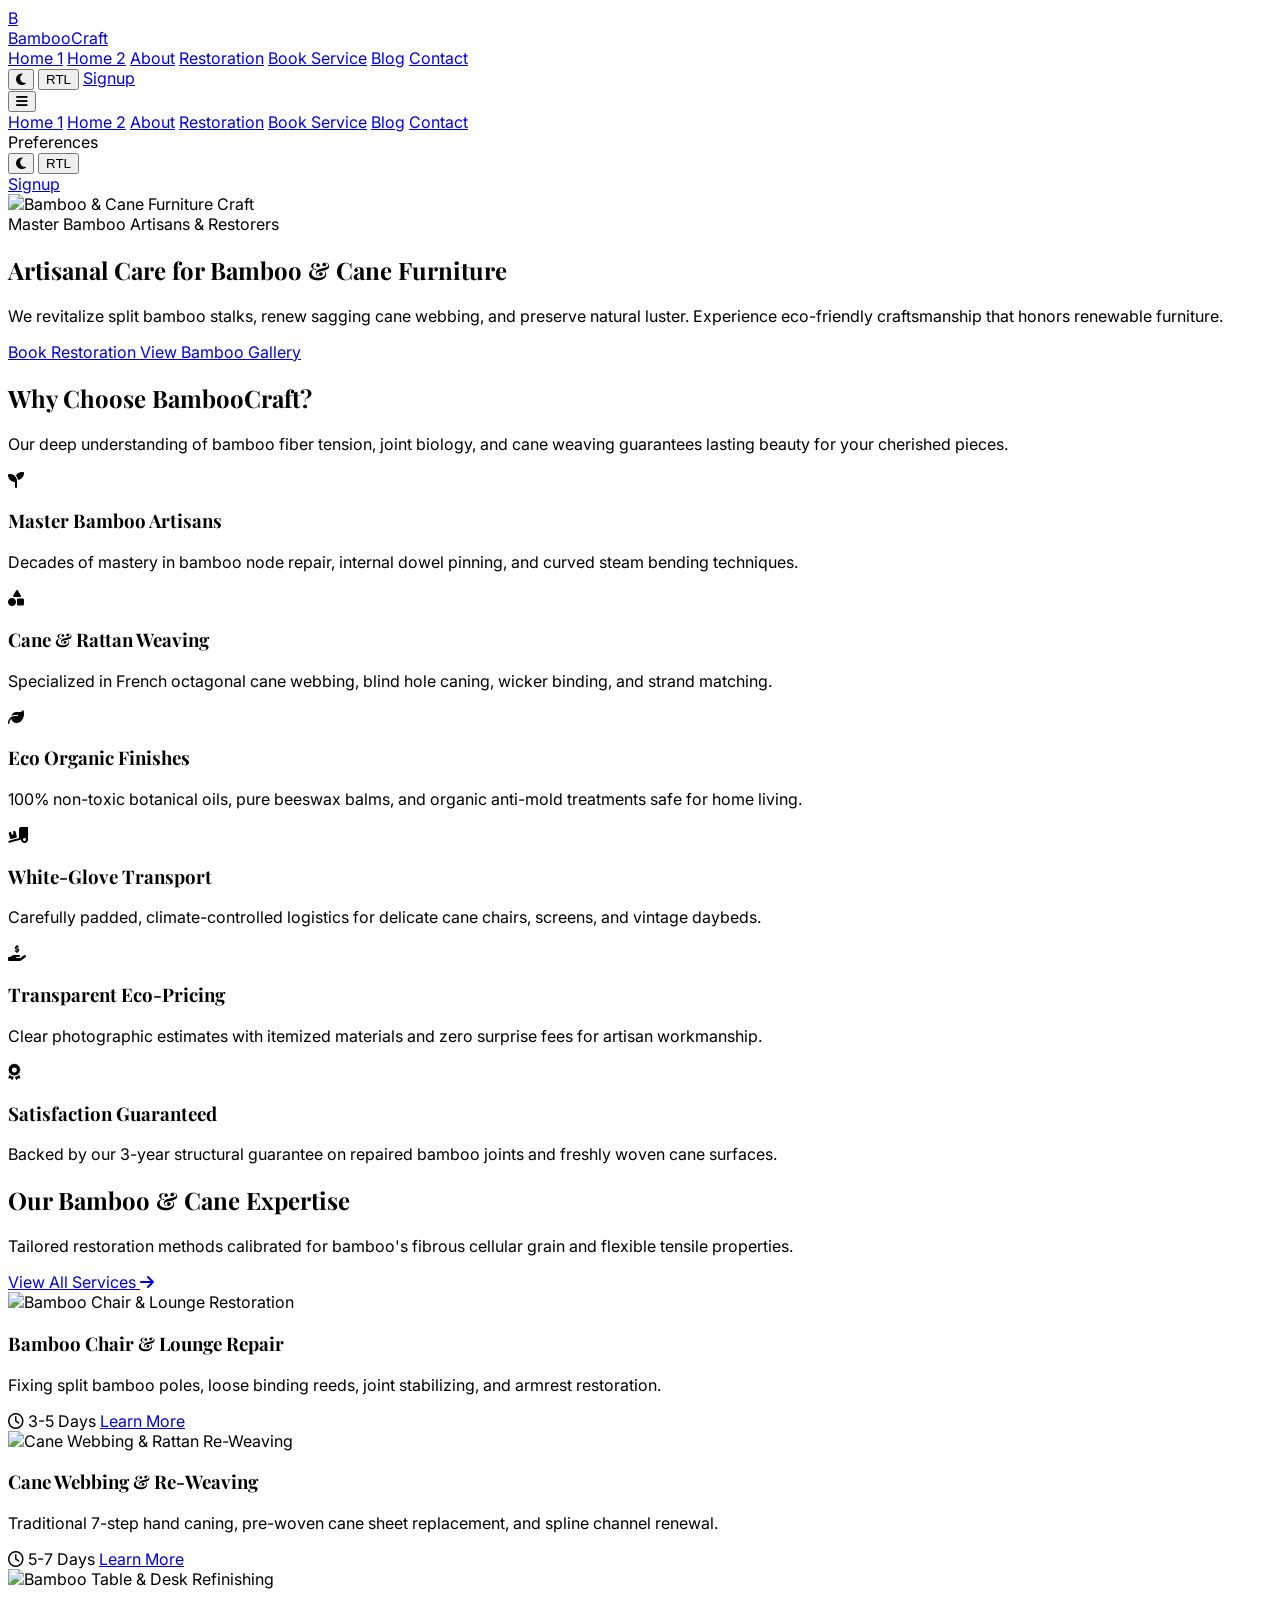
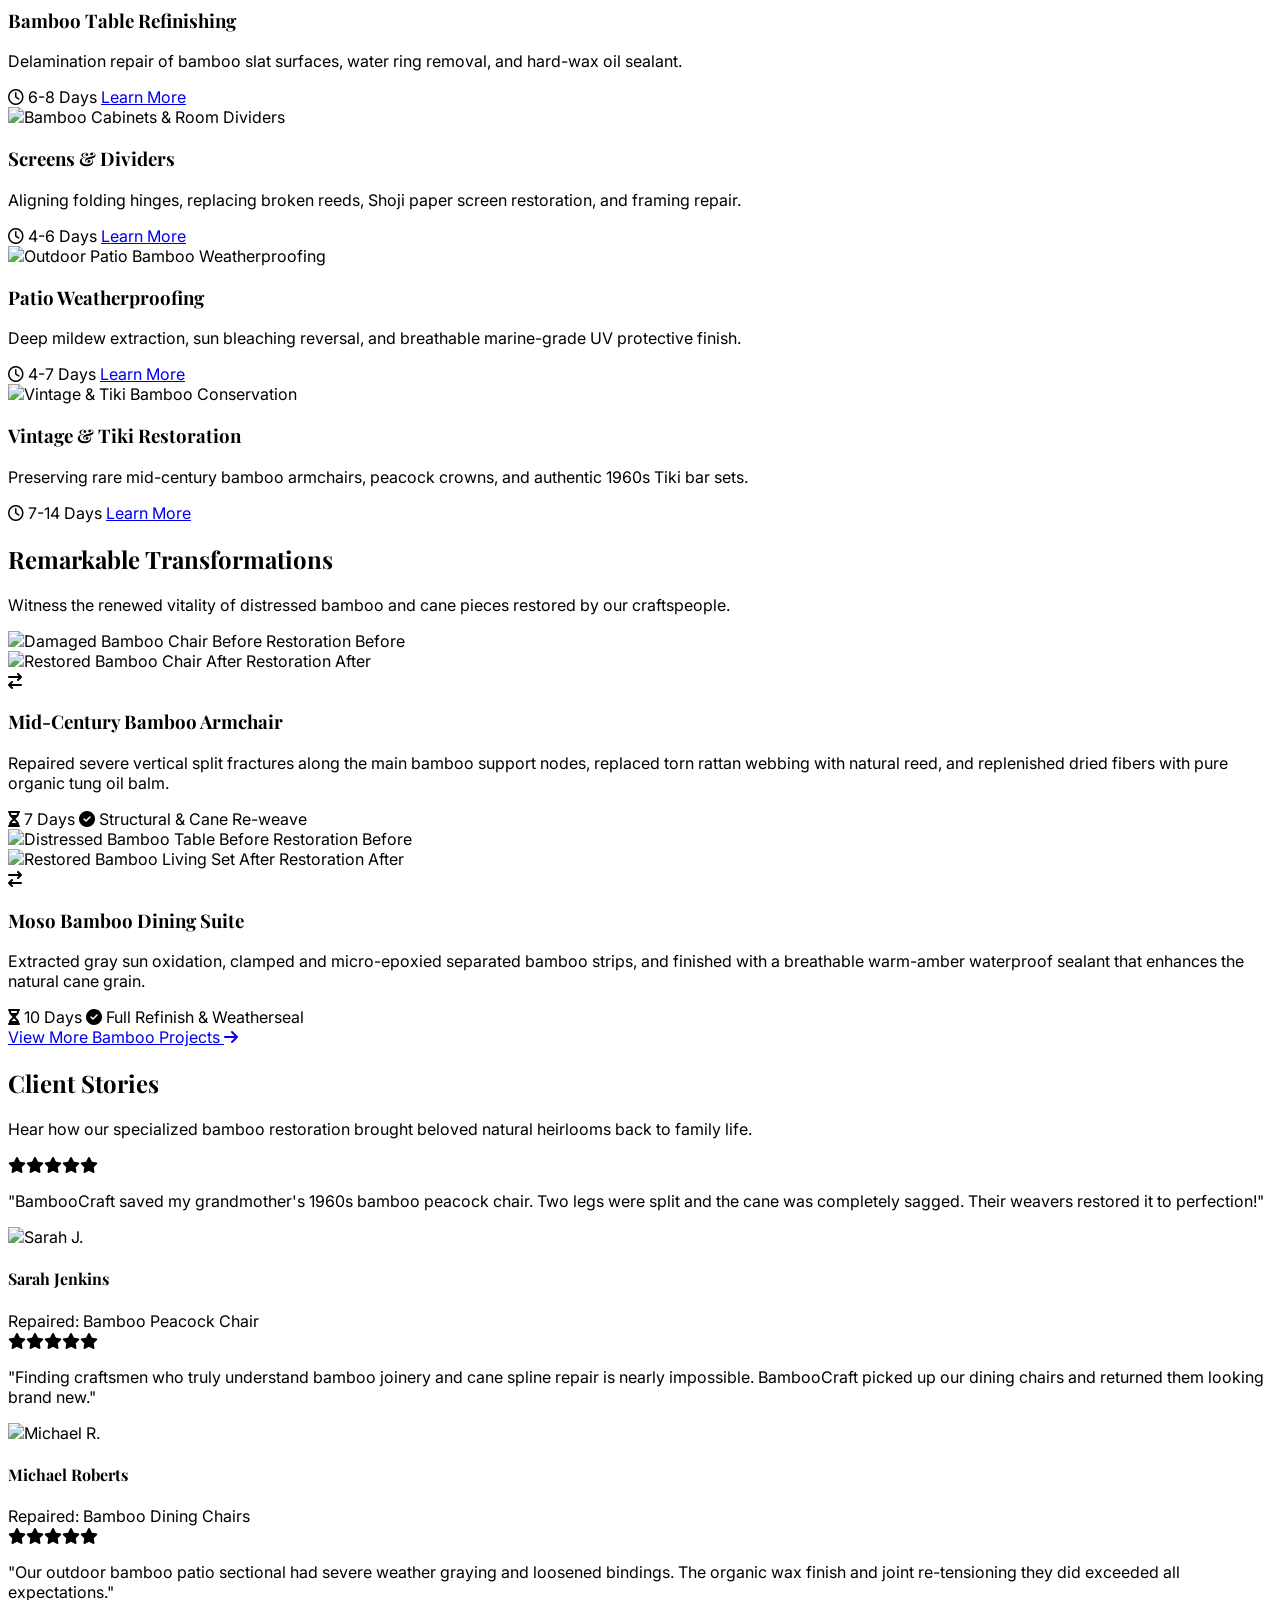
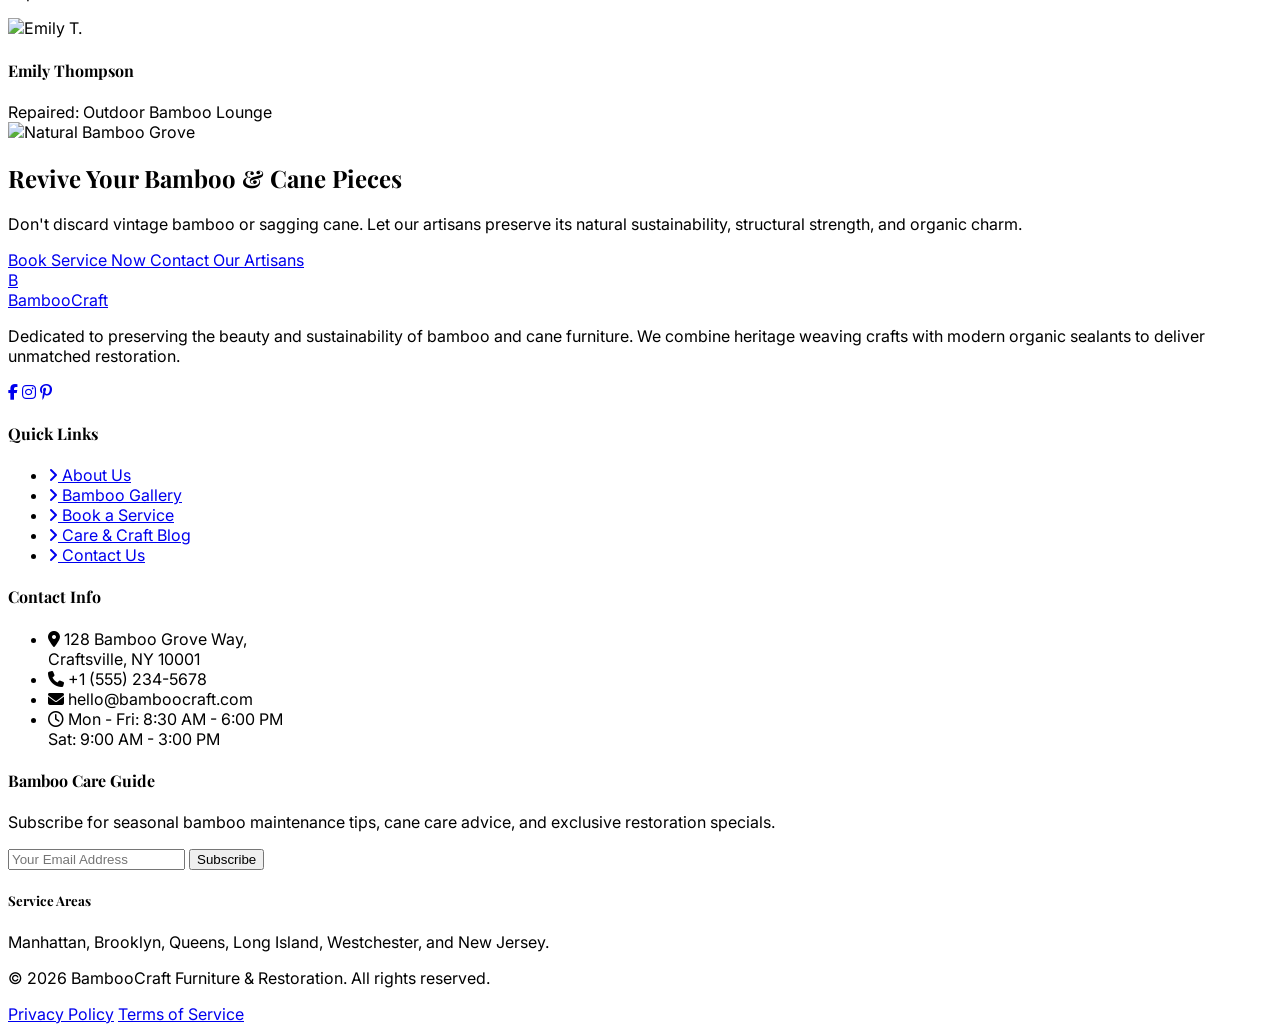
==== index.html @ 91330023 "Update brand name to BambooCraft, new bamboo green theme, and bamboo furniture contents & images" ====
<!DOCTYPE html>
<html lang="en" dir="ltr" class="scroll-smooth">

<head>
    <meta charset="UTF-8">
    <meta name="viewport" content="width=device-width, initial-scale=1.0">
    <link rel="icon" href="favicon.svg" type="image/svg+xml">
    <title>BambooCraft - Bamboo Furniture Repair & Restoration Service</title>
    <meta name="description"
        content="Expert bamboo and cane furniture repair, weaving, and restoration services bringing your natural pieces back to life with skilled craftsmanship.">

    <!-- Font Awesome -->
    <link rel="stylesheet" href="https://cdnjs.cloudflare.com/ajax/libs/font-awesome/6.4.0/css/all.min.css">

    <!-- Custom CSS -->
    <link rel="stylesheet" href="assets/css/style.css">

    <!-- Tailwind CSS -->
    <script src="https://cdn.tailwindcss.com"></script>
    <script>
        tailwind.config = {
            darkMode: 'class',
            theme: {
                extend: {
                    colors: {
                        'walnut-brown': '#1E5E3A', // Primary Bamboo Forest Green (contrast 7.9:1 against white)
                        'bamboo-green': '#1E5E3A',
                        'warm-beige': '#F5F2EA',   // Natural Bamboo Cane Cream
                        'bamboo-cream': '#F5F2EA',
                        'forest-green': '#2D7A4D', // Bamboo Emerald
                        'walnut-dark': '#134026',  // Deep Bamboo Shade (contrast 12.4:1 against white)
                        'bamboo-dark': '#134026',
                        'bamboo-light': '#D8EEDD', // High contrast highlight on dark
                        'bamboo-gold': '#C88D34',
                    },
                    fontFamily: {
                        sans: ['Inter', 'sans-serif'],
                        serif: ['Playfair Display', 'serif'],
                    }
                }
            }
        }
    </script>
</head>

<body class="bg-warm-beige/30 dark:bg-gray-900 text-gray-800 dark:text-gray-200 transition-colors duration-300">

    <!-- Loading Animation -->
    <div id="loader">
        <div class="spinner"></div>
    </div>

    <!-- Header -->
    <header id="header"
        class="fixed w-full top-0 z-50 transition-all duration-300 bg-white dark:bg-gray-900 border-b border-gray-200 dark:border-gray-800">
        <div class="max-w-7xl mx-auto px-4 sm:px-6 lg:px-8">
            <div class="flex justify-between items-center h-20">
                <!-- Logo -->
                <div class="flex-shrink-0 flex items-center">
                    <a href="index.html" class="flex items-center gap-3">
                        <div
                            class="flex items-center justify-center w-10 h-10 md:w-12 md:h-12 rounded-lg bg-walnut-brown text-warm-beige font-serif font-bold text-2xl md:text-3xl shadow-sm flex-shrink-0">
                            <span>B</span>
                        </div>
                        <span class="font-serif font-bold tracking-normal text-2xl md:text-3xl text-gray-900 dark:text-white">Bamboo<span
                                class="text-walnut-brown font-medium ml-0.5">Craft</span></span>
                    </a>
                </div>

                <!-- Desktop Navigation -->
                <nav class="hidden lg:flex lg:space-x-4 xl:space-x-8 items-center">
                    <a href="index.html"
                        class="nav-link text-sm xl:text-base text-walnut-brown dark:text-bamboo-light font-semibold hover:text-walnut-brown dark:hover:text-white transition-colors">Home
                        1</a>
                    <a href="home2.html"
                        class="nav-link text-sm xl:text-base text-gray-700 dark:text-gray-300 hover:text-walnut-brown dark:hover:text-white transition-colors">Home
                        2</a>
                    <a href="about.html"
                        class="nav-link text-sm xl:text-base text-gray-700 dark:text-gray-300 hover:text-walnut-brown dark:hover:text-white transition-colors">About</a>
                    <a href="gallery.html"
                        class="nav-link text-sm xl:text-base text-gray-700 dark:text-gray-300 hover:text-walnut-brown dark:hover:text-white transition-colors">Restoration</a>
                    <a href="booking.html"
                        class="nav-link text-sm xl:text-base text-gray-700 dark:text-gray-300 hover:text-walnut-brown dark:hover:text-white transition-colors">Book
                        Service</a>
                    <a href="blog.html"
                        class="nav-link text-sm xl:text-base text-gray-700 dark:text-gray-300 hover:text-walnut-brown dark:hover:text-white transition-colors">Blog</a>
                    <a href="contact.html"
                        class="nav-link text-sm xl:text-base text-gray-700 dark:text-gray-300 hover:text-walnut-brown dark:hover:text-white transition-colors">Contact</a>
                </nav>

                <!-- Right Actions -->
                <div class="hidden lg:flex items-center lg:space-x-2 xl:space-x-4">
                    <!-- Toggles -->
                    <button id="themeToggle"
                        class="w-10 h-10 flex items-center justify-center rounded-full hover:bg-gray-100 dark:hover:bg-gray-800 transition-colors"
                        aria-label="Toggle Theme">
                        <i id="themeIcon" class="fa-solid fa-moon text-gray-600 dark:text-gray-300"></i>
                    </button>
                    <button id="rtlToggle"
                        class="w-10 h-10 flex items-center justify-center rounded-full hover:bg-gray-100 dark:hover:bg-gray-800 transition-colors text-sm font-semibold text-gray-600 dark:text-gray-300"
                        aria-label="Toggle RTL">
                        RTL
                    </button>
                    <!-- Auth -->
                    <a href="signup.html"
                        class="bg-walnut-brown hover:bg-walnut-dark text-white px-5 py-2 rounded-md transition-all shadow-md hover:shadow-lg font-medium">Signup</a>
                </div>

                <!-- Mobile menu button -->
                <div class="lg:hidden flex items-center space-x-2">
                    <button id="mobileMenuBtn"
                        class="p-2 rounded-md text-gray-600 dark:text-gray-300 hover:bg-gray-100 dark:hover:bg-gray-800 transition-colors">
                        <i class="fa-solid fa-bars text-xl"></i>
                    </button>
                </div>
            </div>
        </div>

        <!-- Mobile Menu -->
        <div id="mobileMenu"
            class="hidden lg:hidden bg-white dark:bg-gray-900 border-t border-gray-200 dark:border-gray-800 shadow-lg absolute w-full">
            <div class="px-4 pt-2 pb-6 space-y-1">
                <a href="index.html"
                    class="block px-3 py-2 rounded-md text-base font-semibold text-walnut-brown dark:text-bamboo-light bg-warm-beige/50 dark:bg-gray-800">Home
                    1</a>
                <a href="home2.html"
                    class="block px-3 py-2 rounded-md text-base font-medium text-gray-700 dark:text-gray-300 hover:bg-gray-50 dark:hover:bg-gray-800">Home
                    2</a>
                <a href="about.html"
                    class="block px-3 py-2 rounded-md text-base font-medium text-gray-700 dark:text-gray-300 hover:bg-gray-50 dark:hover:bg-gray-800">About</a>
                <a href="gallery.html"
                    class="block px-3 py-2 rounded-md text-base font-medium text-gray-700 dark:text-gray-300 hover:bg-gray-50 dark:hover:bg-gray-800">Restoration</a>
                <a href="booking.html"
                    class="block px-3 py-2 rounded-md text-base font-medium text-gray-700 dark:text-gray-300 hover:bg-gray-50 dark:hover:bg-gray-800">Book
                    Service</a>
                <a href="blog.html"
                    class="block px-3 py-2 rounded-md text-base font-medium text-gray-700 dark:text-gray-300 hover:bg-gray-50 dark:hover:bg-gray-800">Blog</a>
                <a href="contact.html"
                    class="block px-3 py-2 rounded-md text-base font-medium text-gray-700 dark:text-gray-300 hover:bg-gray-50 dark:hover:bg-gray-800">Contact</a>
                <div class="border-t border-gray-200 dark:border-gray-700 pt-4 mt-2 flex flex-col space-y-3 px-3">
                    <div class="flex items-center justify-between">
                        <span class="text-sm font-medium text-gray-700 dark:text-gray-300">Preferences</span>
                        <div class="flex items-center space-x-2">
                            <button id="mobileThemeToggle" class="w-10 h-10 flex items-center justify-center rounded-full text-gray-600 dark:text-gray-300 hover:bg-gray-100 dark:hover:bg-gray-800 transition-colors bg-gray-50 dark:bg-gray-800" aria-label="Toggle Theme">
                                <i id="mobileThemeIcon" class="fa-solid fa-moon"></i>
                            </button>
                            <button id="mobileRtlToggle" class="w-10 h-10 flex items-center justify-center rounded-full text-sm font-semibold text-gray-600 dark:text-gray-300 hover:bg-gray-100 dark:hover:bg-gray-800 transition-colors bg-gray-50 dark:bg-gray-800" aria-label="Toggle RTL">
                                RTL
                            </button>
                        </div>
                    </div>
                    <a href="signup.html"
                        class="block py-2 text-center rounded-md text-white bg-walnut-brown hover:bg-walnut-dark w-full font-medium">Signup</a>
                </div>
            </div>
        </div>
    </header>

    <!-- Hero Section -->
    <section class="relative h-[90vh] min-h-[620px] flex items-center justify-center mt-20">
        <!-- Background Image with High Contrast Overlay -->
        <div class="absolute inset-0 z-0">
            <img src="https://images.unsplash.com/photo-1592078615290-033ee584e267?auto=format&fit=crop&w=1920&q=80" alt="Bamboo & Cane Furniture Craft"
                class="w-full h-full object-cover" />
            <div class="absolute inset-0 bg-gradient-to-r from-gray-950/85 via-gray-900/75 to-gray-950/85"></div>
        </div>

        <div class="relative z-10 text-center px-4 max-w-4xl mx-auto">
            <span class="inline-block bg-walnut-brown/90 text-bamboo-light px-4 py-1.5 rounded-full font-semibold tracking-wider uppercase text-xs sm:text-sm mb-6 border border-bamboo-light/20 shadow-sm">Master Bamboo Artisans & Restorers</span>
            <h1 class="text-4xl md:text-5xl lg:text-7xl text-white font-bold mb-6 leading-tight drop-shadow-md">
                Artisanal Care for Bamboo & Cane Furniture
            </h1>
            <p class="text-lg md:text-xl text-gray-100 mb-10 max-w-2xl mx-auto font-light leading-relaxed drop-shadow-sm">
                We revitalize split bamboo stalks, renew sagging cane webbing, and preserve natural luster. Experience eco-friendly craftsmanship that honors renewable furniture.
            </p>
            <div class="flex flex-col sm:flex-row gap-4 justify-center">
                <a href="booking.html"
                    class="bg-walnut-brown hover:bg-walnut-dark text-white px-8 py-3.5 rounded-md text-lg font-semibold transition-all shadow-lg hover:shadow-xl hover:-translate-y-1">
                    Book Restoration
                </a>
                <a href="gallery.html"
                    class="bg-white/10 hover:bg-white hover:text-gray-900 text-white border-2 border-white px-8 py-3.5 rounded-md text-lg font-semibold transition-all shadow-lg hover:shadow-xl hover:-translate-y-1 backdrop-blur-sm">
                    View Bamboo Gallery
                </a>
            </div>
        </div>
    </section>

    <!-- Why Choose Us -->
    <section class="py-20 bg-white dark:bg-gray-900">
        <div class="max-w-7xl mx-auto px-4 sm:px-6 lg:px-8">
            <div class="text-center mb-16">
                <h2 class="text-3xl md:text-4xl font-serif font-bold text-gray-900 dark:text-white mb-4">Why Choose
                    BambooCraft?</h2>
                <p class="text-gray-600 dark:text-gray-400 max-w-2xl mx-auto text-base">Our deep understanding of bamboo fiber tension, joint biology, and cane weaving guarantees lasting beauty for your cherished pieces.</p>
            </div>

            <div class="grid grid-cols-1 md:grid-cols-2 lg:grid-cols-3 gap-8">
                <!-- Feature 1 -->
                <div
                    class="bg-warm-beige/40 dark:bg-gray-800 p-8 rounded-xl hover-lift border border-gray-200 dark:border-gray-700 hover:border-walnut-brown dark:hover:border-bamboo-green transition-all text-center">
                    <div class="w-16 h-16 mx-auto rounded-xl bg-walnut-brown/10 dark:bg-walnut-brown/30 flex items-center justify-center text-walnut-brown dark:text-bamboo-light text-2xl mb-6">
                        <i class="fa-solid fa-seedling"></i>
                    </div>
                    <h3 class="text-xl font-bold text-gray-900 dark:text-white mb-3 font-serif">Master Bamboo Artisans</h3>
                    <p class="text-gray-600 dark:text-gray-300 leading-relaxed text-sm">Decades of mastery in bamboo node repair, internal dowel pinning, and curved steam bending techniques.</p>
                </div>
                <!-- Feature 2 -->
                <div
                    class="bg-warm-beige/40 dark:bg-gray-800 p-8 rounded-xl hover-lift border border-gray-200 dark:border-gray-700 hover:border-walnut-brown dark:hover:border-bamboo-green transition-all text-center">
                    <div class="w-16 h-16 mx-auto rounded-xl bg-walnut-brown/10 dark:bg-walnut-brown/30 flex items-center justify-center text-walnut-brown dark:text-bamboo-light text-2xl mb-6">
                        <i class="fa-solid fa-shapes"></i>
                    </div>
                    <h3 class="text-xl font-bold text-gray-900 dark:text-white mb-3 font-serif">Cane & Rattan Weaving</h3>
                    <p class="text-gray-600 dark:text-gray-300 leading-relaxed text-sm">Specialized in French octagonal cane webbing, blind hole caning, wicker binding, and strand matching.</p>
                </div>
                <!-- Feature 3 -->
                <div
                    class="bg-warm-beige/40 dark:bg-gray-800 p-8 rounded-xl hover-lift border border-gray-200 dark:border-gray-700 hover:border-walnut-brown dark:hover:border-bamboo-green transition-all text-center">
                    <div class="w-16 h-16 mx-auto rounded-xl bg-walnut-brown/10 dark:bg-walnut-brown/30 flex items-center justify-center text-walnut-brown dark:text-bamboo-light text-2xl mb-6">
                        <i class="fa-solid fa-leaf"></i>
                    </div>
                    <h3 class="text-xl font-bold text-gray-900 dark:text-white mb-3 font-serif">Eco Organic Finishes</h3>
                    <p class="text-gray-600 dark:text-gray-300 leading-relaxed text-sm">100% non-toxic botanical oils, pure beeswax balms, and organic anti-mold treatments safe for home living.</p>
                </div>
                <!-- Feature 4 -->
                <div
                    class="bg-warm-beige/40 dark:bg-gray-800 p-8 rounded-xl hover-lift border border-gray-200 dark:border-gray-700 hover:border-walnut-brown dark:hover:border-bamboo-green transition-all text-center">
                    <div class="w-16 h-16 mx-auto rounded-xl bg-walnut-brown/10 dark:bg-walnut-brown/30 flex items-center justify-center text-walnut-brown dark:text-bamboo-light text-2xl mb-6">
                        <i class="fa-solid fa-truck-ramp-box"></i>
                    </div>
                    <h3 class="text-xl font-bold text-gray-900 dark:text-white mb-3 font-serif">White-Glove Transport</h3>
                    <p class="text-gray-600 dark:text-gray-300 leading-relaxed text-sm">Carefully padded, climate-controlled logistics for delicate cane chairs, screens, and vintage daybeds.</p>
                </div>
                <!-- Feature 5 -->
                <div
                    class="bg-warm-beige/40 dark:bg-gray-800 p-8 rounded-xl hover-lift border border-gray-200 dark:border-gray-700 hover:border-walnut-brown dark:hover:border-bamboo-green transition-all text-center">
                    <div class="w-16 h-16 mx-auto rounded-xl bg-walnut-brown/10 dark:bg-walnut-brown/30 flex items-center justify-center text-walnut-brown dark:text-bamboo-light text-2xl mb-6">
                        <i class="fa-solid fa-hand-holding-dollar"></i>
                    </div>
                    <h3 class="text-xl font-bold text-gray-900 dark:text-white mb-3 font-serif">Transparent Eco-Pricing</h3>
                    <p class="text-gray-600 dark:text-gray-300 leading-relaxed text-sm">Clear photographic estimates with itemized materials and zero surprise fees for artisan workmanship.</p>
                </div>
                <!-- Feature 6 -->
                <div
                    class="bg-warm-beige/40 dark:bg-gray-800 p-8 rounded-xl hover-lift border border-gray-200 dark:border-gray-700 hover:border-walnut-brown dark:hover:border-bamboo-green transition-all text-center">
                    <div class="w-16 h-16 mx-auto rounded-xl bg-walnut-brown/10 dark:bg-walnut-brown/30 flex items-center justify-center text-walnut-brown dark:text-bamboo-light text-2xl mb-6">
                        <i class="fa-solid fa-award"></i>
                    </div>
                    <h3 class="text-xl font-bold text-gray-900 dark:text-white mb-3 font-serif">Satisfaction Guaranteed</h3>
                    <p class="text-gray-600 dark:text-gray-300 leading-relaxed text-sm">Backed by our 3-year structural guarantee on repaired bamboo joints and freshly woven cane surfaces.</p>
                </div>
            </div>
        </div>
    </section>

    <!-- Featured Repair Categories -->
    <section class="py-20 bg-warm-beige/30 dark:bg-gray-800">
        <div class="max-w-7xl mx-auto px-4 sm:px-6 lg:px-8">
            <div class="flex flex-col md:flex-row justify-between items-end mb-12">
                <div class="max-w-2xl">
                    <h2 class="text-3xl md:text-4xl font-serif font-bold text-gray-900 dark:text-white mb-4">Our Bamboo & Cane Expertise</h2>
                    <p class="text-gray-600 dark:text-gray-300">Tailored restoration methods calibrated for bamboo's fibrous cellular grain and flexible tensile properties.</p>
                </div>
                <a href="booking.html"
                    class="mt-4 md:mt-0 text-walnut-brown dark:text-bamboo-light font-semibold hover:underline flex items-center gap-2 group">
                    View All Services <i
                        class="fa-solid fa-arrow-right transform group-hover:translate-x-1 transition-transform"></i>
                </a>
            </div>

            <div class="grid grid-cols-1 md:grid-cols-2 lg:grid-cols-3 gap-8">
                <!-- Category 1 -->
                <div
                    class="bg-white dark:bg-gray-900 rounded-xl overflow-hidden shadow-sm hover:shadow-xl transition-all duration-300 group border border-gray-200 dark:border-gray-700">
                    <div class="h-56 overflow-hidden relative">
                        <img src="https://images.unsplash.com/photo-1592078615290-033ee584e267?auto=format&fit=crop&w=800&q=80"
                            alt="Bamboo Chair & Lounge Restoration"
                            class="w-full h-full object-cover group-hover:scale-110 transition-transform duration-500">
                        <div
                            class="absolute inset-0 bg-gradient-to-t from-black/60 to-transparent opacity-0 group-hover:opacity-100 transition-opacity duration-300">
                        </div>
                    </div>
                    <div class="p-6">
                        <h3 class="text-xl font-bold text-gray-900 dark:text-white mb-2 font-serif">Bamboo Chair & Lounge Repair</h3>
                        <p class="text-gray-600 dark:text-gray-300 text-sm mb-4 line-clamp-2">Fixing split bamboo poles, loose binding reeds, joint stabilizing, and armrest restoration.</p>
                        <div class="flex justify-between items-center">
                            <span
                                class="text-xs font-semibold text-gray-700 dark:text-gray-300 bg-gray-100 dark:bg-gray-800 px-3 py-1 rounded-full"><i
                                    class="fa-regular fa-clock mr-1 text-walnut-brown dark:text-bamboo-light"></i> 3-5 Days</span>
                            <a href="booking.html"
                                class="text-walnut-brown dark:text-bamboo-light text-sm font-bold hover:underline">Learn
                                More</a>
                        </div>
                    </div>
                </div>
                <!-- Category 2 -->
                <div
                    class="bg-white dark:bg-gray-900 rounded-xl overflow-hidden shadow-sm hover:shadow-xl transition-all duration-300 group border border-gray-200 dark:border-gray-700">
                    <div class="h-56 overflow-hidden relative">
                        <img src="https://images.unsplash.com/photo-1598300042247-d088f8ab3a91?auto=format&fit=crop&w=800&q=80"
                            alt="Cane Webbing & Rattan Re-Weaving"
                            class="w-full h-full object-cover group-hover:scale-110 transition-transform duration-500">
                    </div>
                    <div class="p-6">
                        <h3 class="text-xl font-bold text-gray-900 dark:text-white mb-2 font-serif">Cane Webbing & Re-Weaving</h3>
                        <p class="text-gray-600 dark:text-gray-300 text-sm mb-4 line-clamp-2">Traditional 7-step hand caning, pre-woven cane sheet replacement, and spline channel renewal.</p>
                        <div class="flex justify-between items-center">
                            <span
                                class="text-xs font-semibold text-gray-700 dark:text-gray-300 bg-gray-100 dark:bg-gray-800 px-3 py-1 rounded-full"><i
                                    class="fa-regular fa-clock mr-1 text-walnut-brown dark:text-bamboo-light"></i> 5-7 Days</span>
                            <a href="booking.html"
                                class="text-walnut-brown dark:text-bamboo-light text-sm font-bold hover:underline">Learn
                                More</a>
                        </div>
                    </div>
                </div>
                <!-- Category 3 -->
                <div
                    class="bg-white dark:bg-gray-900 rounded-xl overflow-hidden shadow-sm hover:shadow-xl transition-all duration-300 group border border-gray-200 dark:border-gray-700">
                    <div class="h-56 overflow-hidden relative">
                        <img src="https://images.unsplash.com/photo-1533090481720-856c6e3c1fdc?auto=format&fit=crop&w=800&q=80"
                            alt="Bamboo Table & Desk Refinishing"
                            class="w-full h-full object-cover group-hover:scale-110 transition-transform duration-500">
                    </div>
                    <div class="p-6">
                        <h3 class="text-xl font-bold text-gray-900 dark:text-white mb-2 font-serif">Bamboo Table Refinishing</h3>
                        <p class="text-gray-600 dark:text-gray-300 text-sm mb-4 line-clamp-2">Delamination repair of bamboo slat surfaces, water ring removal, and hard-wax oil sealant.</p>
                        <div class="flex justify-between items-center">
                            <span
                                class="text-xs font-semibold text-gray-700 dark:text-gray-300 bg-gray-100 dark:bg-gray-800 px-3 py-1 rounded-full"><i
                                    class="fa-regular fa-clock mr-1 text-walnut-brown dark:text-bamboo-light"></i> 6-8 Days</span>
                            <a href="booking.html"
                                class="text-walnut-brown dark:text-bamboo-light text-sm font-bold hover:underline">Learn
                                More</a>
                        </div>
                    </div>
                </div>
                <!-- Category 4 -->
                <div
                    class="bg-white dark:bg-gray-900 rounded-xl overflow-hidden shadow-sm hover:shadow-xl transition-all duration-300 group border border-gray-200 dark:border-gray-700">
                    <div class="h-56 overflow-hidden relative">
                        <img src="https://images.unsplash.com/photo-1583847268964-b28dc8f51f92?auto=format&fit=crop&w=800&q=80"
                            alt="Bamboo Cabinets & Room Dividers"
                            class="w-full h-full object-cover group-hover:scale-110 transition-transform duration-500">
                    </div>
                    <div class="p-6">
                        <h3 class="text-xl font-bold text-gray-900 dark:text-white mb-2 font-serif">Screens & Dividers</h3>
                        <p class="text-gray-600 dark:text-gray-300 text-sm mb-4 line-clamp-2">Aligning folding hinges, replacing broken reeds, Shoji paper screen restoration, and framing repair.</p>
                        <div class="flex justify-between items-center">
                            <span
                                class="text-xs font-semibold text-gray-700 dark:text-gray-300 bg-gray-100 dark:bg-gray-800 px-3 py-1 rounded-full"><i
                                    class="fa-regular fa-clock mr-1 text-walnut-brown dark:text-bamboo-light"></i> 4-6 Days</span>
                            <a href="booking.html"
                                class="text-walnut-brown dark:text-bamboo-light text-sm font-bold hover:underline">Learn
                                More</a>
                        </div>
                    </div>
                </div>
                <!-- Category 5 -->
                <div
                    class="bg-white dark:bg-gray-900 rounded-xl overflow-hidden shadow-sm hover:shadow-xl transition-all duration-300 group border border-gray-200 dark:border-gray-700">
                    <div class="h-56 overflow-hidden relative">
                        <img src="https://images.unsplash.com/photo-1538688525198-9b88f6f53126?auto=format&fit=crop&w=800&q=80"
                            alt="Outdoor Patio Bamboo Weatherproofing"
                            class="w-full h-full object-cover group-hover:scale-110 transition-transform duration-500">
                    </div>
                    <div class="p-6">
                        <h3 class="text-xl font-bold text-gray-900 dark:text-white mb-2 font-serif">Patio Weatherproofing</h3>
                        <p class="text-gray-600 dark:text-gray-300 text-sm mb-4 line-clamp-2">Deep mildew extraction, sun bleaching reversal, and breathable marine-grade UV protective finish.</p>
                        <div class="flex justify-between items-center">
                            <span
                                class="text-xs font-semibold text-gray-700 dark:text-gray-300 bg-gray-100 dark:bg-gray-800 px-3 py-1 rounded-full"><i
                                    class="fa-regular fa-clock mr-1 text-walnut-brown dark:text-bamboo-light"></i> 4-7 Days</span>
                            <a href="booking.html"
                                class="text-walnut-brown dark:text-bamboo-light text-sm font-bold hover:underline">Learn
                                More</a>
                        </div>
                    </div>
                </div>
                <!-- Category 6 -->
                <div
                    class="bg-white dark:bg-gray-900 rounded-xl overflow-hidden shadow-sm hover:shadow-xl transition-all duration-300 group border border-gray-200 dark:border-gray-700">
                    <div class="h-56 overflow-hidden relative">
                        <img src="https://images.unsplash.com/photo-1617806118233-18e1de247200?auto=format&fit=crop&w=800&q=80"
                            alt="Vintage & Tiki Bamboo Conservation"
                            class="w-full h-full object-cover group-hover:scale-110 transition-transform duration-500">
                    </div>
                    <div class="p-6">
                        <h3 class="text-xl font-bold text-gray-900 dark:text-white mb-2 font-serif">Vintage & Tiki Restoration</h3>
                        <p class="text-gray-600 dark:text-gray-300 text-sm mb-4 line-clamp-2">Preserving rare mid-century bamboo armchairs, peacock crowns, and authentic 1960s Tiki bar sets.</p>
                        <div class="flex justify-between items-center">
                            <span
                                class="text-xs font-semibold text-gray-700 dark:text-gray-300 bg-gray-100 dark:bg-gray-800 px-3 py-1 rounded-full"><i
                                    class="fa-regular fa-clock mr-1 text-walnut-brown dark:text-bamboo-light"></i> 7-14 Days</span>
                            <a href="booking.html"
                                class="text-walnut-brown dark:text-bamboo-light text-sm font-bold hover:underline">Learn
                                More</a>
                        </div>
                    </div>
                </div>
            </div>
        </div>
    </section>

    <!-- Before & After Showcase -->
    <section class="py-20 bg-white dark:bg-gray-900">
        <div class="max-w-7xl mx-auto px-4 sm:px-6 lg:px-8">
            <div class="text-center mb-16">
                <h2 class="text-3xl md:text-4xl font-serif font-bold text-gray-900 dark:text-white mb-4">Remarkable Transformations
                </h2>
                <p class="text-gray-600 dark:text-gray-300 max-w-2xl mx-auto">Witness the renewed vitality of distressed bamboo and cane pieces restored by our craftspeople.</p>
            </div>

            <div class="grid grid-cols-1 lg:grid-cols-2 gap-12">
                <!-- Transformation 1 -->
                <div
                    class="bg-warm-beige/30 dark:bg-gray-800 rounded-2xl p-6 shadow-sm border border-gray-200 dark:border-gray-700">
                    <div class="grid grid-cols-2 gap-4 mb-6 relative">
                        <div class="relative group rounded-xl overflow-hidden">
                            <img src="https://images.unsplash.com/photo-1586023492125-27b2c045efd7?auto=format&fit=crop&w=800&q=80"
                                alt="Damaged Bamboo Chair Before Restoration"
                                class="w-full h-64 object-cover filter grayscale group-hover:grayscale-0 transition-all duration-500">
                            <span
                                class="absolute top-1/2 left-1/2 transform -translate-x-1/2 -translate-y-1/2 bg-gray-900/85 text-white text-xs px-3 py-1 rounded-full font-bold backdrop-blur-sm border border-white/20">Before</span>
                        </div>
                        <div class="relative group rounded-xl overflow-hidden">
                            <img src="https://images.unsplash.com/photo-1592078615290-033ee584e267?auto=format&fit=crop&w=800&q=80"
                                alt="Restored Bamboo Chair After Restoration" class="w-full h-64 object-cover">
                            <span
                                class="absolute top-1/2 left-1/2 transform -translate-x-1/2 -translate-y-1/2 bg-walnut-brown text-white text-xs px-3 py-1 rounded-full font-bold shadow-md border border-white/20">After</span>
                        </div>
                        <!-- Arrow Icon in middle -->
                        <div
                            class="absolute top-1/2 left-1/2 transform -translate-x-1/2 -translate-y-1/2 bg-white dark:bg-gray-900 w-10 h-10 rounded-full flex items-center justify-center shadow-lg border border-gray-200 dark:border-gray-700 z-10">
                            <i class="fa-solid fa-arrow-right-arrow-left text-walnut-brown dark:text-bamboo-light"></i>
                        </div>
                    </div>
                    <h3 class="text-2xl font-bold text-gray-900 dark:text-white mb-3 font-serif text-center">Mid-Century Bamboo Armchair</h3>
                    <p class="text-gray-600 dark:text-gray-300 mb-4 text-sm leading-relaxed">Repaired severe vertical split fractures along the main bamboo support nodes, replaced torn rattan webbing with natural reed, and replenished dried fibers with pure organic tung oil balm.</p>
                    <div class="flex items-center gap-4 text-sm text-gray-700 dark:text-gray-300 font-medium">
                        <span><i class="fa-solid fa-hourglass-half text-walnut-brown dark:text-bamboo-light mr-1"></i> 7 Days</span>
                        <span><i class="fa-solid fa-check-circle text-forest-green dark:text-bamboo-light mr-1"></i> Structural & Cane Re-weave</span>
                    </div>
                </div>

                <!-- Transformation 2 -->
                <div
                    class="bg-warm-beige/30 dark:bg-gray-800 rounded-2xl p-6 shadow-sm border border-gray-200 dark:border-gray-700">
                    <div class="grid grid-cols-2 gap-4 mb-6 relative">
                        <div class="relative group rounded-xl overflow-hidden">
                            <img src="https://images.unsplash.com/photo-1519710164239-da123dc03ef4?auto=format&fit=crop&w=800&q=80"
                                alt="Distressed Bamboo Table Before Restoration"
                                class="w-full h-64 object-cover filter grayscale group-hover:grayscale-0 transition-all duration-500">
                            <span
                                class="absolute top-1/2 left-1/2 transform -translate-x-1/2 -translate-y-1/2 bg-gray-900/85 text-white text-xs px-3 py-1 rounded-full font-bold backdrop-blur-sm border border-white/20">Before</span>
                        </div>
                        <div class="relative group rounded-xl overflow-hidden">
                            <img src="https://images.unsplash.com/photo-1616486338812-3dadae4b4ace?auto=format&fit=crop&w=800&q=80"
                                alt="Restored Bamboo Living Set After Restoration" class="w-full h-64 object-cover">
                            <span
                                class="absolute top-1/2 left-1/2 transform -translate-x-1/2 -translate-y-1/2 bg-walnut-brown text-white text-xs px-3 py-1 rounded-full font-bold shadow-md border border-white/20">After</span>
                        </div>
                        <!-- Arrow Icon in middle -->
                        <div
                            class="absolute top-1/2 left-1/2 transform -translate-x-1/2 -translate-y-1/2 bg-white dark:bg-gray-900 w-10 h-10 rounded-full flex items-center justify-center shadow-lg border border-gray-200 dark:border-gray-700 z-10">
                            <i class="fa-solid fa-arrow-right-arrow-left text-walnut-brown dark:text-bamboo-light"></i>
                        </div>
                    </div>
                    <h3 class="text-2xl font-bold text-gray-900 dark:text-white mb-3 font-serif text-center">Moso Bamboo Dining Suite</h3>
                    <p class="text-gray-600 dark:text-gray-300 mb-4 text-sm leading-relaxed">Extracted gray sun oxidation, clamped and micro-epoxied separated bamboo strips, and finished with a breathable warm-amber waterproof sealant that enhances the natural cane grain.</p>
                    <div class="flex items-center gap-4 text-sm text-gray-700 dark:text-gray-300 font-medium">
                        <span><i class="fa-solid fa-hourglass-half text-walnut-brown dark:text-bamboo-light mr-1"></i> 10 Days</span>
                        <span><i class="fa-solid fa-check-circle text-forest-green dark:text-bamboo-light mr-1"></i> Full Refinish & Weatherseal</span>
                    </div>
                </div>
            </div>

            <div class="text-center mt-12">
                <a href="gallery.html"
                    class="inline-flex items-center gap-2 text-walnut-brown dark:text-bamboo-light font-bold hover:underline text-base">
                    View More Bamboo Projects <i class="fa-solid fa-arrow-right"></i>
                </a>
            </div>
        </div>
    </section>

    <!-- Customer Testimonials -->
    <section class="py-20 bg-warm-beige/40 dark:bg-gray-800/60">
        <div class="max-w-7xl mx-auto px-4 sm:px-6 lg:px-8">
            <div class="text-center mb-16">
                <h2 class="text-3xl md:text-4xl font-serif font-bold text-gray-900 dark:text-white mb-4">Client Stories</h2>
                <p class="text-gray-600 dark:text-gray-300 max-w-2xl mx-auto">Hear how our specialized bamboo restoration brought beloved natural heirlooms back to family life.</p>
            </div>

            <div class="grid grid-cols-1 md:grid-cols-3 gap-8">
                <!-- Review 1 -->
                <div
                    class="bg-white dark:bg-gray-900 p-8 rounded-2xl shadow-sm border border-gray-200 dark:border-gray-800 hover-lift">
                    <div class="flex justify-center gap-1 text-yellow-500 text-sm mb-4">
                        <i class="fa-solid fa-star"></i><i class="fa-solid fa-star"></i><i
                            class="fa-solid fa-star"></i><i class="fa-solid fa-star"></i><i
                            class="fa-solid fa-star"></i>
                    </div>
                    <p class="text-gray-600 dark:text-gray-300 italic mb-6 leading-relaxed">"BambooCraft saved my grandmother's 1960s bamboo peacock chair. Two legs were split and the cane was completely sagged. Their weavers restored it to perfection!"</p>
                    <div class="flex items-center justify-center gap-4 border-t border-gray-100 dark:border-gray-800 pt-4">
                        <img src="https://randomuser.me/api/portraits/women/44.jpg" alt="Sarah J."
                            class="w-12 h-12 rounded-full object-cover">
                        <div>
                            <h4 class="font-bold text-gray-900 dark:text-white">Sarah Jenkins</h4>
                            <span class="text-xs text-walnut-brown dark:text-bamboo-light font-bold">Repaired: Bamboo Peacock Chair</span>
                        </div>
                    </div>
                </div>
                <!-- Review 2 -->
                <div
                    class="bg-white dark:bg-gray-900 p-8 rounded-2xl shadow-sm border border-gray-200 dark:border-gray-800 hover-lift">
                    <div class="flex justify-center gap-1 text-yellow-500 text-sm mb-4">
                        <i class="fa-solid fa-star"></i><i class="fa-solid fa-star"></i><i
                            class="fa-solid fa-star"></i><i class="fa-solid fa-star"></i><i
                            class="fa-solid fa-star"></i>
                    </div>
                    <p class="text-gray-600 dark:text-gray-300 italic mb-6 leading-relaxed">"Finding craftsmen who truly understand bamboo joinery and cane spline repair is nearly impossible. BambooCraft picked up our dining chairs and returned them looking brand new."</p>
                    <div class="flex items-center justify-center gap-4 border-t border-gray-100 dark:border-gray-800 pt-4">
                        <img src="https://randomuser.me/api/portraits/men/32.jpg" alt="Michael R."
                            class="w-12 h-12 rounded-full object-cover">
                        <div>
                            <h4 class="font-bold text-gray-900 dark:text-white">Michael Roberts</h4>
                            <span class="text-xs text-walnut-brown dark:text-bamboo-light font-bold">Repaired: Bamboo Dining Chairs</span>
                        </div>
                    </div>
                </div>
                <!-- Review 3 -->
                <div
                    class="bg-white dark:bg-gray-900 p-8 rounded-2xl shadow-sm border border-gray-200 dark:border-gray-800 hover-lift">
                    <div class="flex justify-center gap-1 text-yellow-500 text-sm mb-4">
                        <i class="fa-solid fa-star"></i><i class="fa-solid fa-star"></i><i
                            class="fa-solid fa-star"></i><i class="fa-solid fa-star"></i><i
                            class="fa-solid fa-star"></i>
                    </div>
                    <p class="text-gray-600 dark:text-gray-300 italic mb-6 leading-relaxed">"Our outdoor bamboo patio sectional had severe weather graying and loosened bindings. The organic wax finish and joint re-tensioning they did exceeded all expectations."</p>
                    <div class="flex items-center justify-center gap-4 border-t border-gray-100 dark:border-gray-800 pt-4">
                        <img src="https://randomuser.me/api/portraits/women/68.jpg" alt="Emily T."
                            class="w-12 h-12 rounded-full object-cover">
                        <div>
                            <h4 class="font-bold text-gray-900 dark:text-white">Emily Thompson</h4>
                            <span class="text-xs text-walnut-brown dark:text-bamboo-light font-bold">Repaired: Outdoor Bamboo Lounge</span>
                        </div>
                    </div>
                </div>
            </div>
        </div>
    </section>

    <!-- Call to Action -->
    <section class="py-24 relative overflow-hidden">
        <div class="absolute inset-0 z-0">
            <img src="https://images.unsplash.com/photo-1540932239986-30128078f3c5?auto=format&fit=crop&w=1920&q=80"
                alt="Natural Bamboo Grove" class="w-full h-full object-cover" />
            <div class="absolute inset-0 bg-walnut-dark/90"></div>
        </div>
        <div class="relative z-10 max-w-4xl mx-auto px-4 text-center">
            <h2 class="text-4xl md:text-5xl font-serif font-bold text-white mb-6 drop-shadow-sm">Revive Your Bamboo & Cane Pieces</h2>
            <p class="text-lg text-bamboo-light mb-10 max-w-2xl mx-auto font-light leading-relaxed">Don't discard vintage bamboo or sagging cane. Let our artisans preserve its natural sustainability, structural strength, and organic charm.</p>
            <div class="flex flex-col sm:flex-row justify-center gap-4">
                <a href="booking.html"
                    class="bg-warm-beige text-walnut-dark font-bold hover:bg-white px-8 py-3.5 rounded-md text-lg transition-all shadow-lg hover:shadow-xl">
                    Book Service Now
                </a>
                <a href="contact.html"
                    class="bg-transparent border-2 border-bamboo-light text-white hover:bg-warm-beige hover:text-walnut-dark px-8 py-3.5 rounded-md text-lg transition-all font-semibold">
                    Contact Our Artisans
                </a>
            </div>
        </div>
    </section>

    <!-- Footer -->
    <footer
        class="bg-white dark:bg-gray-900 text-gray-600 dark:text-gray-300 pt-16 pb-8 border-t border-gray-200 dark:border-gray-800">
        <div class="max-w-7xl mx-auto px-4 sm:px-6 lg:px-8">
            <div class="grid grid-cols-1 md:grid-cols-2 lg:grid-cols-4 gap-12 mb-12">
                <!-- Company Overview -->
                <div>
                    <a href="index.html" class="flex items-center gap-2 mb-6">
                        <div
                            class="flex items-center justify-center w-8 h-8 md:w-10 md:h-10 rounded bg-walnut-brown text-warm-beige shadow-sm font-serif font-bold text-lg md:text-xl flex-shrink-0">
                            <span>B</span>
                        </div>
                        <span class="font-serif font-bold text-xl text-gray-900 dark:text-white">Bamboo<span
                                class="text-walnut-brown">Craft</span></span>
                    </a>
                    <p class="text-sm text-gray-600 dark:text-gray-300 mb-6 leading-relaxed">
                        Dedicated to preserving the beauty and sustainability of bamboo and cane furniture. We combine heritage weaving crafts with modern organic sealants to deliver unmatched restoration.
                    </p>
                    <div class="flex space-x-4">
                        <a href="#"
                            class="w-10 h-10 rounded-full bg-gray-100 dark:bg-gray-800 text-gray-700 dark:text-gray-300 flex items-center justify-center hover:bg-walnut-brown hover:text-white dark:hover:bg-walnut-brown dark:hover:text-white transition-colors"><i
                                class="fa-brands fa-facebook-f"></i></a>
                        <a href="#"
                            class="w-10 h-10 rounded-full bg-gray-100 dark:bg-gray-800 text-gray-700 dark:text-gray-300 flex items-center justify-center hover:bg-walnut-brown hover:text-white dark:hover:bg-walnut-brown dark:hover:text-white transition-colors"><i
                                class="fa-brands fa-instagram"></i></a>
                        <a href="#"
                            class="w-10 h-10 rounded-full bg-gray-100 dark:bg-gray-800 text-gray-700 dark:text-gray-300 flex items-center justify-center hover:bg-walnut-brown hover:text-white dark:hover:bg-walnut-brown dark:hover:text-white transition-colors"><i
                                class="fa-brands fa-pinterest-p"></i></a>
                    </div>
                </div>

                <!-- Quick Links -->
                <div>
                    <h4 class="text-gray-900 dark:text-white font-bold mb-6 font-serif text-lg">Quick Links</h4>
                    <ul class="space-y-3">
                        <li><a href="about.html"
                                class="text-gray-600 dark:text-gray-300 hover:text-walnut-brown dark:hover:text-bamboo-light transition-colors flex items-center gap-2"><i
                                    class="fa-solid fa-angle-right text-xs"></i> About Us</a></li>
                        <li><a href="gallery.html"
                                class="text-gray-600 dark:text-gray-300 hover:text-walnut-brown dark:hover:text-bamboo-light transition-colors flex items-center gap-2"><i
                                    class="fa-solid fa-angle-right text-xs"></i> Bamboo Gallery</a></li>
                        <li><a href="booking.html"
                                class="text-gray-600 dark:text-gray-300 hover:text-walnut-brown dark:hover:text-bamboo-light transition-colors flex items-center gap-2"><i
                                    class="fa-solid fa-angle-right text-xs"></i> Book a Service</a></li>
                        <li><a href="blog.html"
                                class="text-gray-600 dark:text-gray-300 hover:text-walnut-brown dark:hover:text-bamboo-light transition-colors flex items-center gap-2"><i
                                    class="fa-solid fa-angle-right text-xs"></i> Care & Craft Blog</a></li>
                        <li><a href="contact.html"
                                class="text-gray-600 dark:text-gray-300 hover:text-walnut-brown dark:hover:text-bamboo-light transition-colors flex items-center gap-2"><i
                                    class="fa-solid fa-angle-right text-xs"></i> Contact Us</a></li>
                    </ul>
                </div>

                <!-- Contact Information -->
                <div>
                    <h4 class="text-gray-900 dark:text-white font-bold mb-6 font-serif text-lg">Contact Info</h4>
                    <ul class="space-y-4">
                        <li class="flex items-start gap-3">
                            <i class="fa-solid fa-location-dot mt-1 text-walnut-brown dark:text-bamboo-light"></i>
                            <span class="text-sm text-gray-600 dark:text-gray-300">128 Bamboo Grove Way,<br>Craftsville, NY 10001</span>
                        </li>
                        <li class="flex items-center gap-3">
                            <i class="fa-solid fa-phone text-walnut-brown dark:text-bamboo-light"></i>
                            <span class="text-sm text-gray-600 dark:text-gray-300">+1 (555) 234-5678</span>
                        </li>
                        <li class="flex items-center gap-3">
                            <i class="fa-solid fa-envelope text-walnut-brown dark:text-bamboo-light"></i>
                            <span class="text-sm text-gray-600 dark:text-gray-300">hello@bamboocraft.com</span>
                        </li>
                        <li class="flex items-start gap-3 pt-2">
                            <i class="fa-regular fa-clock mt-1 text-walnut-brown dark:text-bamboo-light"></i>
                            <span class="text-sm text-gray-600 dark:text-gray-300">Mon - Fri: 8:30 AM - 6:00 PM<br>Sat: 9:00 AM - 3:00 PM</span>
                        </li>
                    </ul>
                </div>

                <!-- Newsletter -->
                <div>
                    <h4 class="text-gray-900 dark:text-white font-bold mb-6 font-serif text-lg">Bamboo Care Guide</h4>
                    <p class="text-sm text-gray-600 dark:text-gray-300 mb-4">Subscribe for seasonal bamboo maintenance tips, cane care advice, and exclusive restoration specials.</p>
                    <form class="flex flex-col gap-3">
                        <input type="email" placeholder="Your Email Address"
                            class="bg-gray-50 dark:bg-gray-800 border border-gray-300 dark:border-gray-700 text-gray-900 dark:text-white px-4 py-2 rounded-md focus:outline-none focus:border-walnut-brown w-full">
                        <button type="button"
                            class="bg-walnut-brown hover:bg-walnut-dark text-white px-4 py-2 rounded-md transition-colors font-semibold w-full">Subscribe</button>
                    </form>
                    <div class="mt-6">
                        <h5
                            class="text-xs text-gray-900 dark:text-gray-300 uppercase tracking-wider mb-2 font-bold">
                            Service Areas</h5>
                        <p class="text-xs text-gray-600 dark:text-gray-400">Manhattan, Brooklyn, Queens, Long Island, Westchester, and New Jersey.</p>
                    </div>
                </div>
            </div>

            <!-- Copyright -->
            <div
                class="border-t border-gray-200 dark:border-gray-800 pt-8 flex flex-col md:flex-row justify-between items-center gap-4">
                <p class="text-sm text-gray-600 dark:text-gray-400">&copy; 2026 BambooCraft Furniture & Restoration. All rights
                    reserved.</p>
                <div class="flex gap-4 text-sm text-gray-600 dark:text-gray-400">
                    <a href="#" class="hover:text-walnut-brown dark:hover:text-white transition-colors">Privacy
                        Policy</a>
                    <a href="#" class="hover:text-walnut-brown dark:hover:text-white transition-colors">Terms of
                        Service</a>
                </div>
            </div>
        </div>
    </footer>

    <!-- Back to Top -->
    <button id="backToTop"
        class="bg-walnut-brown hover:bg-walnut-dark text-white w-12 h-12 rounded-full shadow-lg flex items-center justify-center transition-all">
        <i class="fa-solid fa-arrow-up"></i>
    </button>

    <!-- Custom JS -->
    <script src="assets/js/main.js"></script>
</body>

</html>
---- assets/css/style.css ----
/* assets/css/style.css */

/* Custom fonts */
@import url('https://fonts.googleapis.com/css2?family=Inter:wght@300;400;500;600;700&family=Playfair+Display:ital,wght@0,400;0,500;0,600;0,700;1,400&display=swap');

html {
    scroll-behavior: smooth;
}

body {
    font-family: 'Inter', sans-serif;
    overflow-x: hidden;
}

h1, h2, h3, h4, h5, h6, .playfair {
    font-family: 'Playfair Display', serif;
}

/* Custom Scrollbar */
::-webkit-scrollbar {
    width: 10px;
}
::-webkit-scrollbar-track {
    background: #f1f1f1;
}
.dark ::-webkit-scrollbar-track {
    background: #1f2937;
}
::-webkit-scrollbar-thumb {
    background: #1E5E3A;
    border-radius: 5px;
}
::-webkit-scrollbar-thumb:hover {
    background: #134026;
}

/* Glassmorphism */
.glass {
    background: rgba(255, 255, 255, 0.92);
    backdrop-filter: blur(10px);
    -webkit-backdrop-filter: blur(10px);
    border: 1px solid rgba(255, 255, 255, 0.3);
}

.dark .glass {
    background: rgba(31, 41, 55, 0.92);
    border: 1px solid rgba(255, 255, 255, 0.1);
}

/* Animations */
.hover-lift {
    transition: transform 0.3s ease, box-shadow 0.3s ease;
}
.hover-lift:hover {
    transform: translateY(-5px);
    box-shadow: 0 10px 25px -5px rgba(0, 0, 0, 0.1), 0 8px 10px -6px rgba(0, 0, 0, 0.1);
}

/* Loading Overlay */
#loader {
    position: fixed;
    inset: 0;
    z-index: 9999;
    background: #F5F2EA;
    display: flex;
    justify-content: center;
    align-items: center;
    transition: opacity 0.5s ease, visibility 0.5s ease;
}
.dark #loader {
    background: #111827;
}
#loader.hidden-loader {
    opacity: 0;
    visibility: hidden;
}
.spinner {
    width: 50px;
    height: 50px;
    border: 5px solid rgba(30, 94, 58, 0.2);
    border-left-color: #1E5E3A;
    border-radius: 50%;
    animation: spin 1s linear infinite;
}
@keyframes spin {
    to { transform: rotate(360deg); }
}

/* Back to Top */
#backToTop {
    position: fixed;
    bottom: 2rem;
    right: 2rem;
    z-index: 50;
    opacity: 0;
    visibility: hidden;
    transition: all 0.3s ease;
}
#backToTop.show {
    opacity: 1;
    visibility: visible;
}

/* Gallery Hover Image Scale */
.group:hover .group-hover\:scale-110 {
    transform: scale(1.1);
}
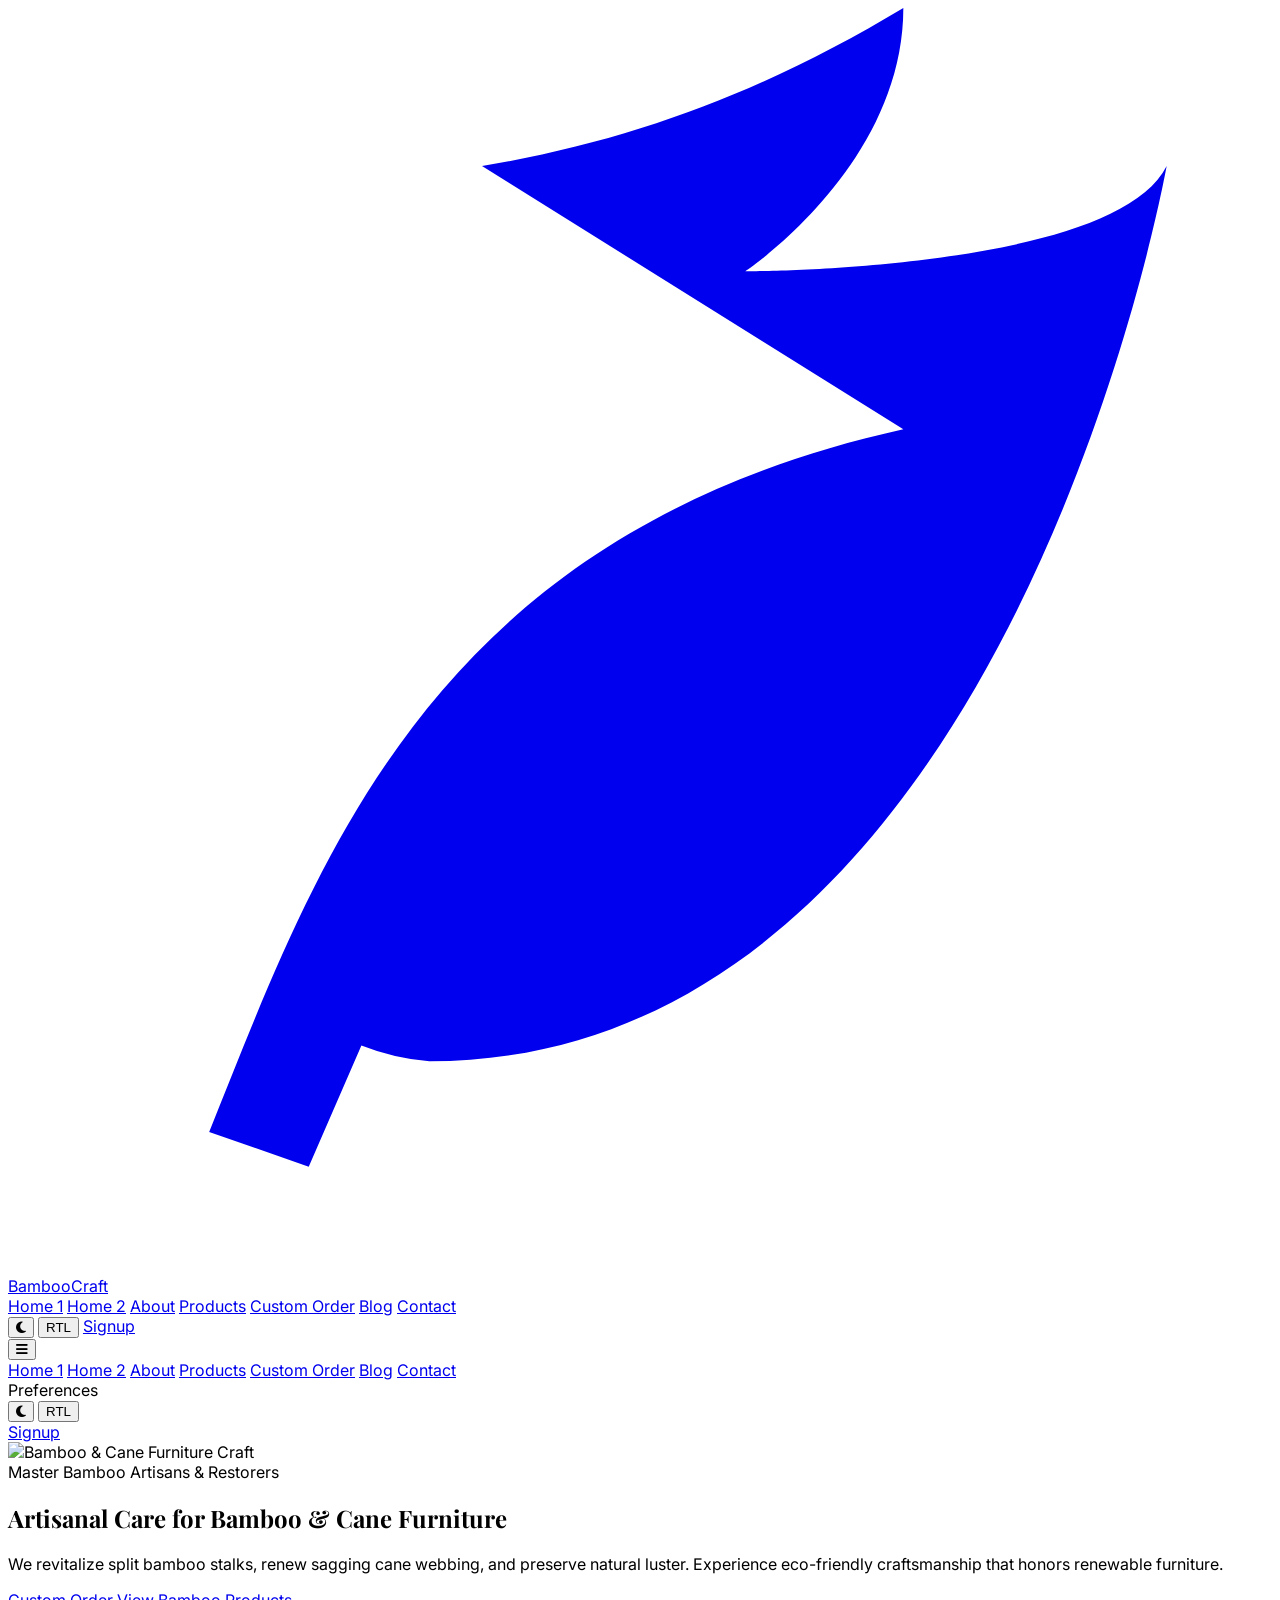
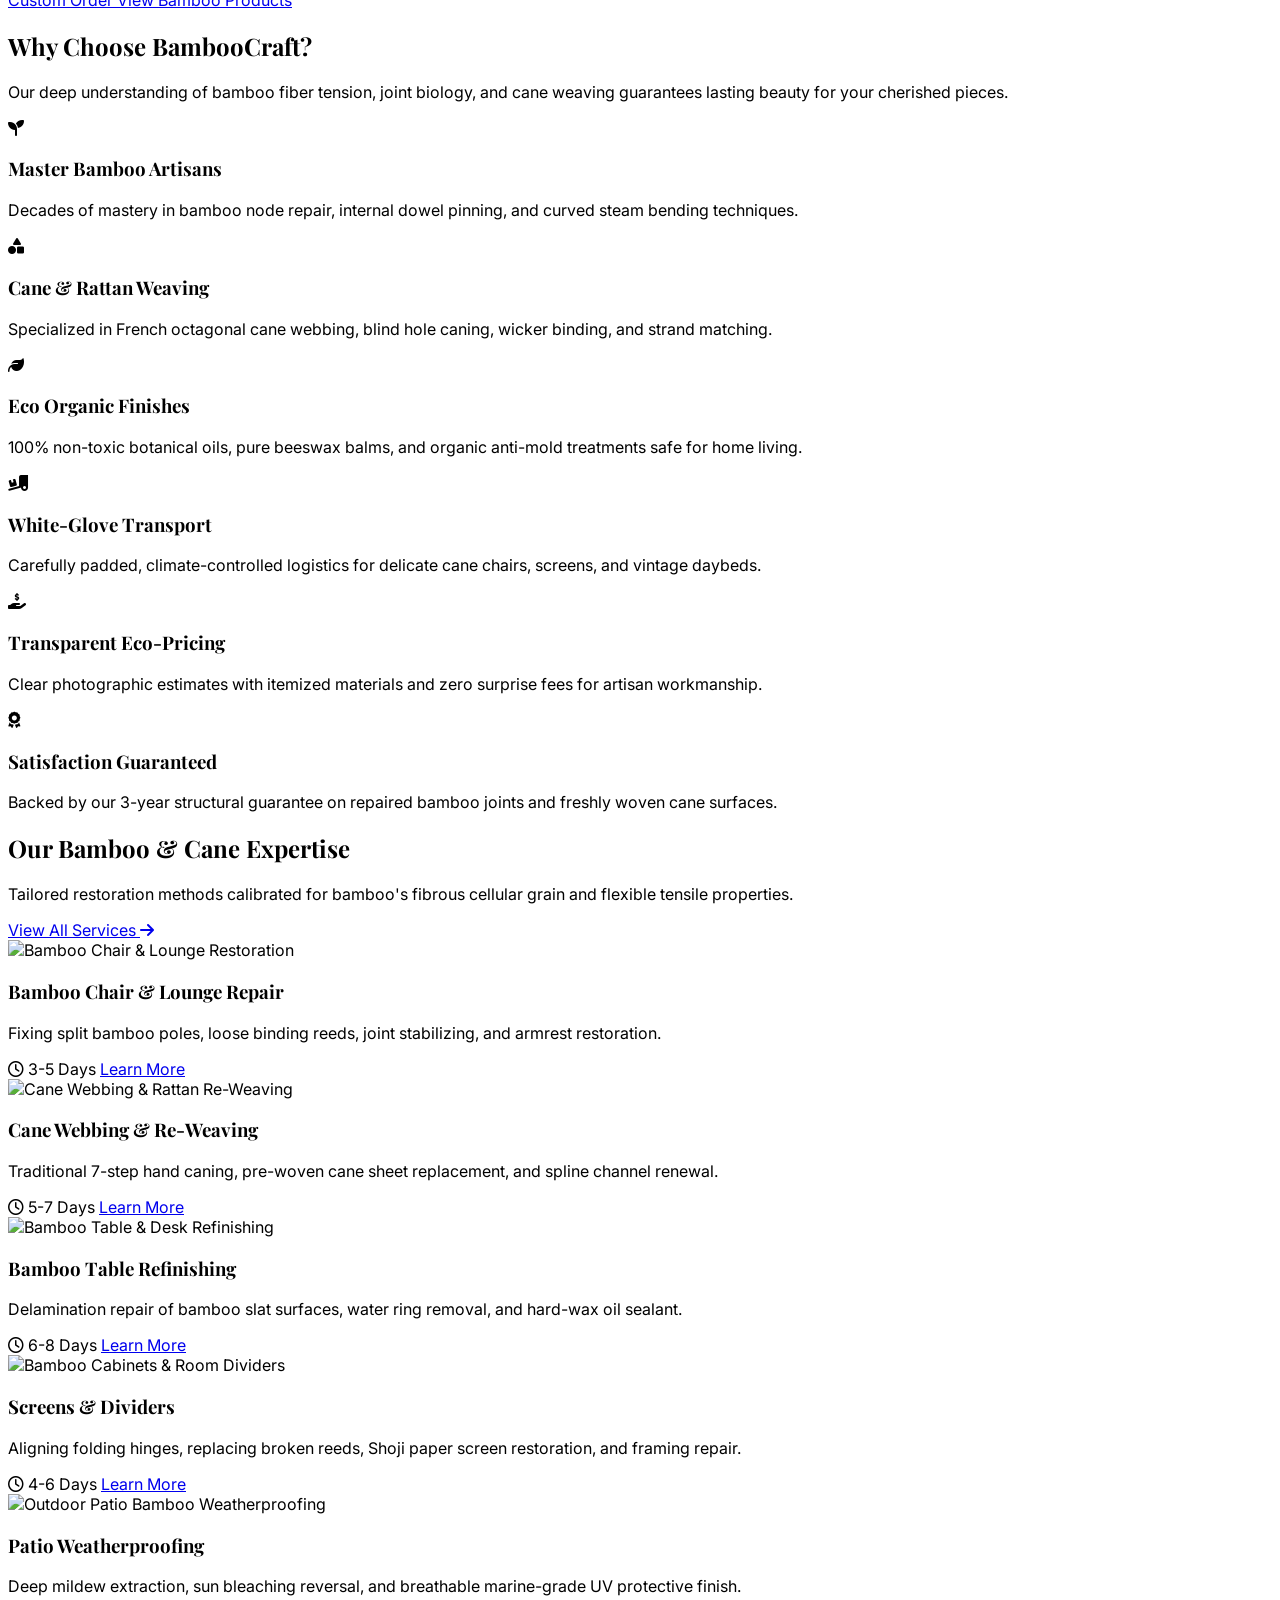
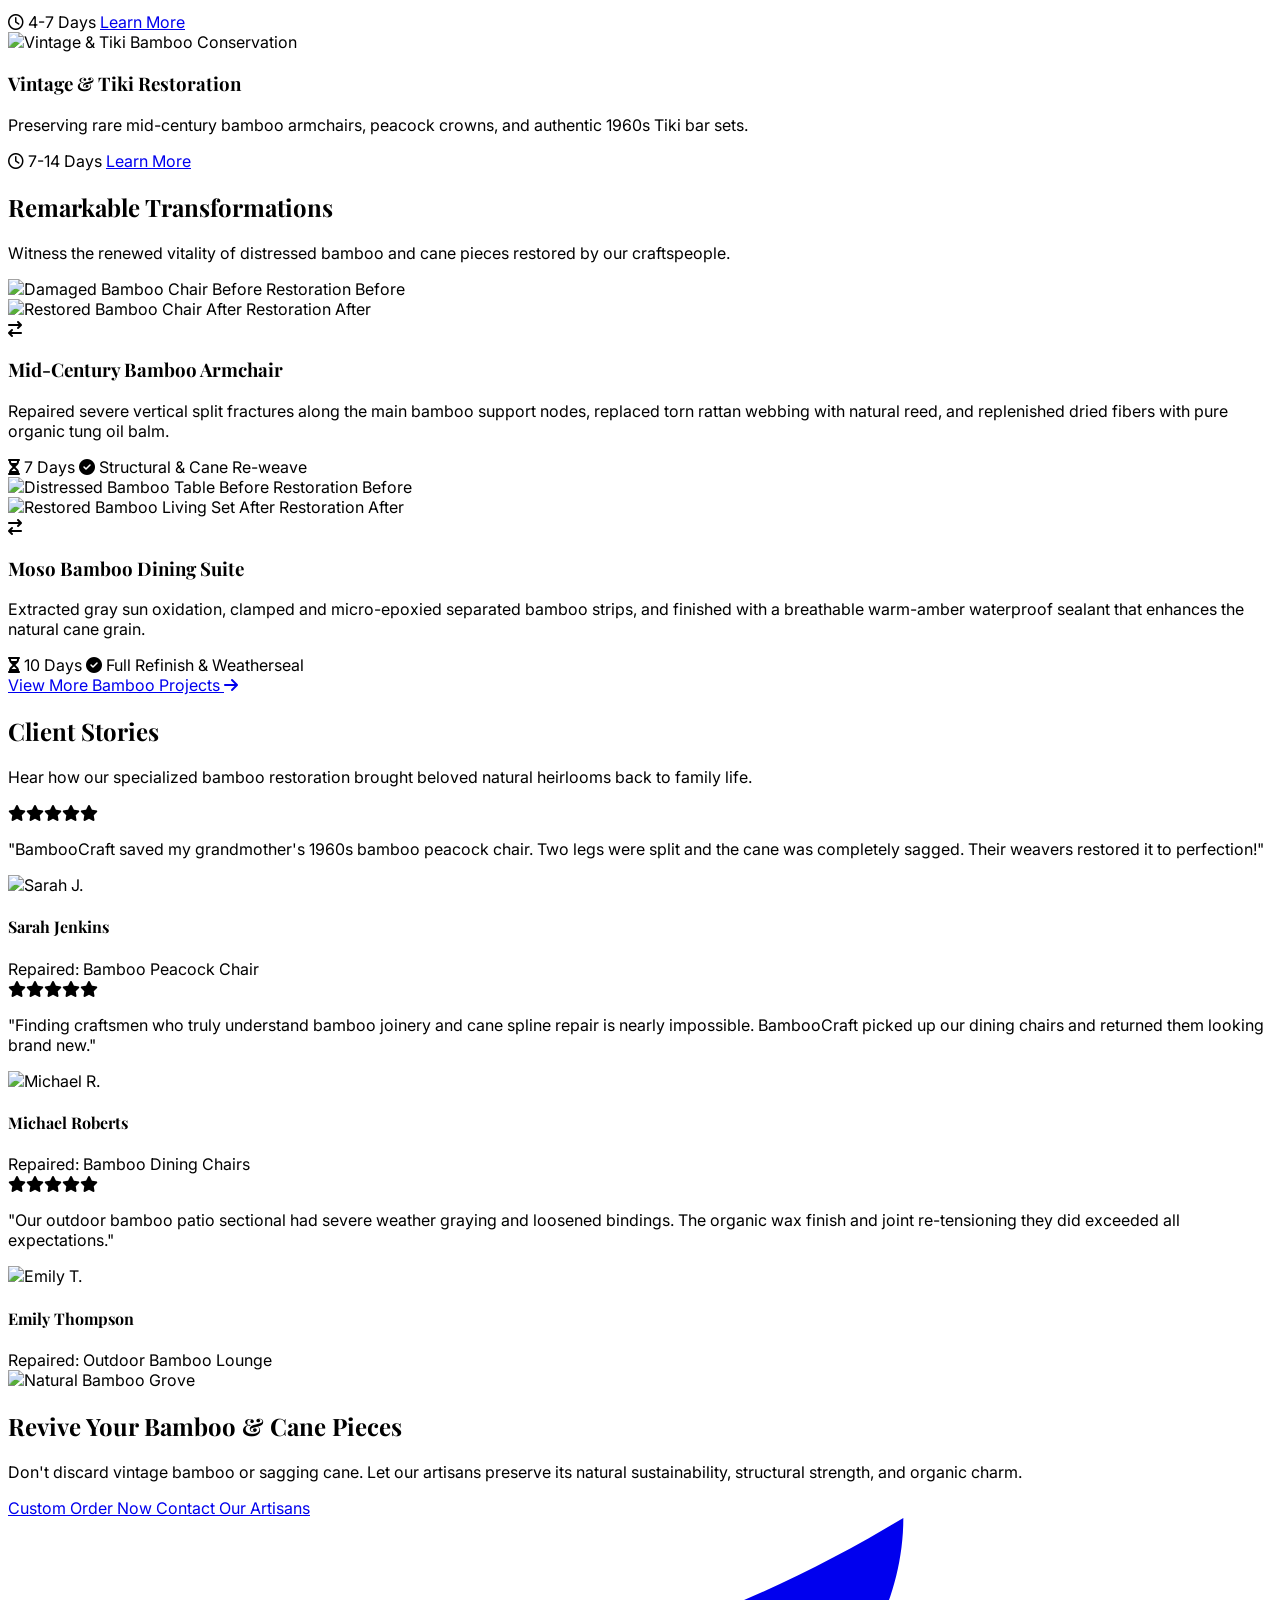
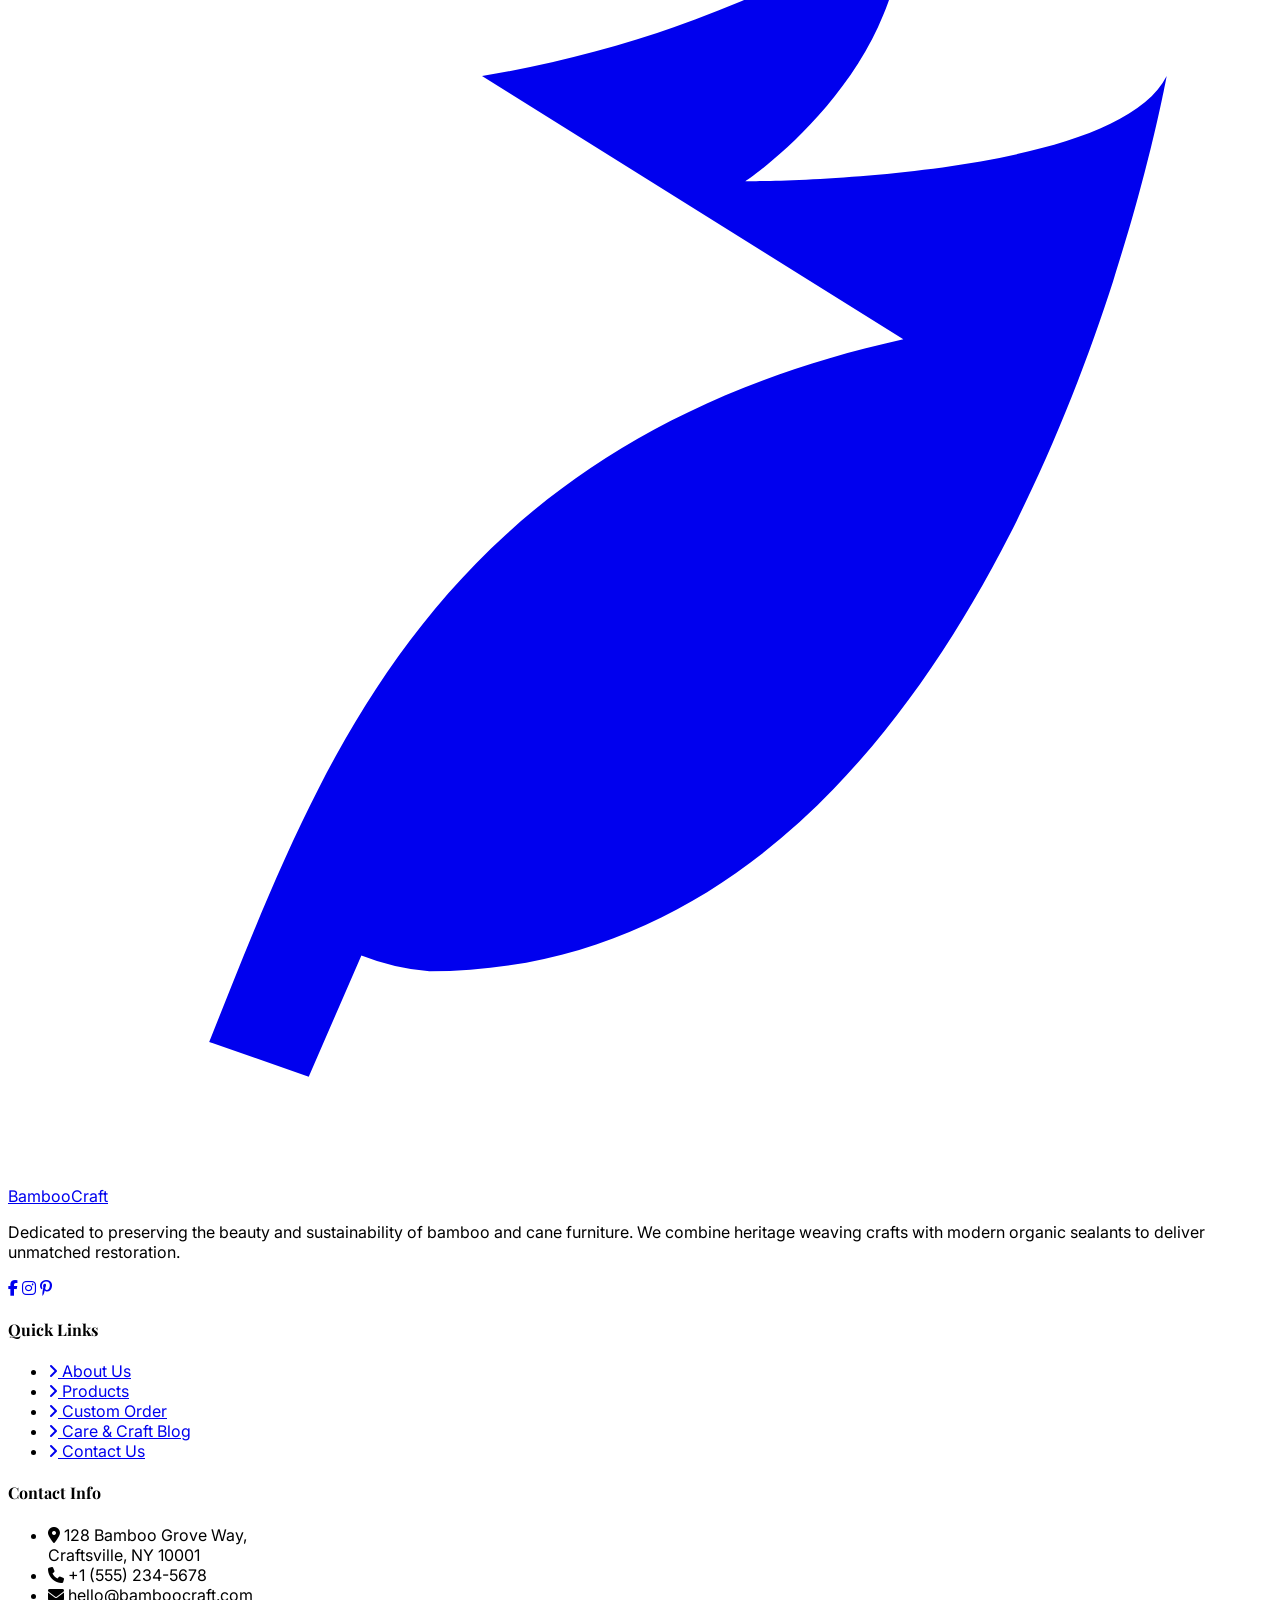
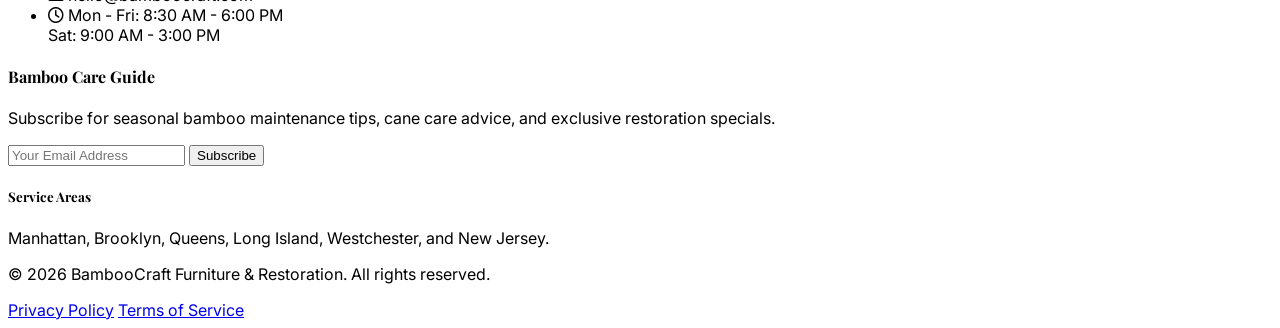
==== commit 1df7d155: "Update BambooCraft website: full 26-point enhancements, responsive layout fixes, and branding" ====
--- a/index.html
+++ b/index.html
@@ -57,12 +57,12 @@
             <div class="flex justify-between items-center h-20">
                 <!-- Logo -->
                 <div class="flex-shrink-0 flex items-center">
-                    <a href="index.html" class="flex items-center gap-3">
+                    <a href="index.html" class="flex items-center gap-2.5">
                         <div
-                            class="flex items-center justify-center w-10 h-10 md:w-12 md:h-12 rounded-lg bg-walnut-brown text-warm-beige font-serif font-bold text-2xl md:text-3xl shadow-sm flex-shrink-0">
-                            <span>B</span>
-                        </div>
-                        <span class="font-serif font-bold tracking-normal text-2xl md:text-3xl text-gray-900 dark:text-white">Bamboo<span
+                            class="flex items-center justify-center w-9 h-9 md:w-10 md:h-10 rounded-md bg-walnut-brown text-warm-beige shadow-sm flex-shrink-0">
+                            <svg xmlns="http://www.w3.org/2000/svg" viewBox="0 0 24 24" fill="currentColor" class="w-5 h-5 md:w-6 md:h-6"><path d="M17 8C8 10 5.9 16.17 3.82 21.34L5.71 22l1-2.3A4.49 4.49 0 0 0 8 20C19 20 22 3 22 3c-1 2-8 2-8 2s3-2 3-5c-2.5 1.5-5 2.5-8 3z"/></svg>
+                        </div>
+                        <span class="font-serif font-bold tracking-normal text-xl md:text-2xl text-gray-900 dark:text-white">Bamboo<span
                                 class="text-walnut-brown font-medium ml-0.5">Craft</span></span>
                     </a>
                 </div>
@@ -78,10 +78,9 @@
                     <a href="about.html"
                         class="nav-link text-sm xl:text-base text-gray-700 dark:text-gray-300 hover:text-walnut-brown dark:hover:text-white transition-colors">About</a>
                     <a href="gallery.html"
-                        class="nav-link text-sm xl:text-base text-gray-700 dark:text-gray-300 hover:text-walnut-brown dark:hover:text-white transition-colors">Restoration</a>
+                        class="nav-link text-sm xl:text-base text-gray-700 dark:text-gray-300 hover:text-walnut-brown dark:hover:text-white transition-colors">Products</a>
                     <a href="booking.html"
-                        class="nav-link text-sm xl:text-base text-gray-700 dark:text-gray-300 hover:text-walnut-brown dark:hover:text-white transition-colors">Book
-                        Service</a>
+                        class="nav-link text-sm xl:text-base text-gray-700 dark:text-gray-300 hover:text-walnut-brown dark:hover:text-white transition-colors">Custom Order</a>
                     <a href="blog.html"
                         class="nav-link text-sm xl:text-base text-gray-700 dark:text-gray-300 hover:text-walnut-brown dark:hover:text-white transition-colors">Blog</a>
                     <a href="contact.html"
@@ -129,10 +128,9 @@
                 <a href="about.html"
                     class="block px-3 py-2 rounded-md text-base font-medium text-gray-700 dark:text-gray-300 hover:bg-gray-50 dark:hover:bg-gray-800">About</a>
                 <a href="gallery.html"
-                    class="block px-3 py-2 rounded-md text-base font-medium text-gray-700 dark:text-gray-300 hover:bg-gray-50 dark:hover:bg-gray-800">Restoration</a>
+                    class="block px-3 py-2 rounded-md text-base font-medium text-gray-700 dark:text-gray-300 hover:bg-gray-50 dark:hover:bg-gray-800">Products</a>
                 <a href="booking.html"
-                    class="block px-3 py-2 rounded-md text-base font-medium text-gray-700 dark:text-gray-300 hover:bg-gray-50 dark:hover:bg-gray-800">Book
-                    Service</a>
+                    class="block px-3 py-2 rounded-md text-base font-medium text-gray-700 dark:text-gray-300 hover:bg-gray-50 dark:hover:bg-gray-800">Custom Order</a>
                 <a href="blog.html"
                     class="block px-3 py-2 rounded-md text-base font-medium text-gray-700 dark:text-gray-300 hover:bg-gray-50 dark:hover:bg-gray-800">Blog</a>
                 <a href="contact.html"
@@ -145,7 +143,7 @@
                                 <i id="mobileThemeIcon" class="fa-solid fa-moon"></i>
                             </button>
                             <button id="mobileRtlToggle" class="w-10 h-10 flex items-center justify-center rounded-full text-sm font-semibold text-gray-600 dark:text-gray-300 hover:bg-gray-100 dark:hover:bg-gray-800 transition-colors bg-gray-50 dark:bg-gray-800" aria-label="Toggle RTL">
-                                RTL
+                                <RTL>RTL</RTL>
                             </button>
                         </div>
                     </div>
@@ -160,7 +158,7 @@
     <section class="relative h-[90vh] min-h-[620px] flex items-center justify-center mt-20">
         <!-- Background Image with High Contrast Overlay -->
         <div class="absolute inset-0 z-0">
-            <img src="https://images.unsplash.com/photo-1592078615290-033ee584e267?auto=format&fit=crop&w=1920&q=80" alt="Bamboo & Cane Furniture Craft"
+            <img src="https://images.unsplash.com/photo-1617806118233-18e1de247200?auto=format&fit=crop&w=1920&q=80" alt="Bamboo & Cane Furniture Craft"
                 class="w-full h-full object-cover" />
             <div class="absolute inset-0 bg-gradient-to-r from-gray-950/85 via-gray-900/75 to-gray-950/85"></div>
         </div>
@@ -176,11 +174,11 @@
             <div class="flex flex-col sm:flex-row gap-4 justify-center">
                 <a href="booking.html"
                     class="bg-walnut-brown hover:bg-walnut-dark text-white px-8 py-3.5 rounded-md text-lg font-semibold transition-all shadow-lg hover:shadow-xl hover:-translate-y-1">
-                    Book Restoration
+                    Custom Order
                 </a>
                 <a href="gallery.html"
                     class="bg-white/10 hover:bg-white hover:text-gray-900 text-white border-2 border-white px-8 py-3.5 rounded-md text-lg font-semibold transition-all shadow-lg hover:shadow-xl hover:-translate-y-1 backdrop-blur-sm">
-                    View Bamboo Gallery
+                    View Bamboo Products
                 </a>
             </div>
         </div>
@@ -532,7 +530,7 @@
                 </div>
                 <!-- Review 3 -->
                 <div
-                    class="bg-white dark:bg-gray-900 p-8 rounded-2xl shadow-sm border border-gray-200 dark:border-gray-800 hover-lift">
+                    class="bg-white dark:bg-gray-900 p-8 rounded-2xl shadow-sm border border-gray-200 dark:border-gray-800 hover-lift md:col-span-2 md:max-w-md md:mx-auto lg:col-span-1 lg:max-w-none">
                     <div class="flex justify-center gap-1 text-yellow-500 text-sm mb-4">
                         <i class="fa-solid fa-star"></i><i class="fa-solid fa-star"></i><i
                             class="fa-solid fa-star"></i><i class="fa-solid fa-star"></i><i
@@ -559,16 +557,16 @@
                 alt="Natural Bamboo Grove" class="w-full h-full object-cover" />
             <div class="absolute inset-0 bg-walnut-dark/90"></div>
         </div>
-        <div class="relative z-10 max-w-4xl mx-auto px-4 text-center">
-            <h2 class="text-4xl md:text-5xl font-serif font-bold text-white mb-6 drop-shadow-sm">Revive Your Bamboo & Cane Pieces</h2>
-            <p class="text-lg text-bamboo-light mb-10 max-w-2xl mx-auto font-light leading-relaxed">Don't discard vintage bamboo or sagging cane. Let our artisans preserve its natural sustainability, structural strength, and organic charm.</p>
-            <div class="flex flex-col sm:flex-row justify-center gap-4">
+        <div class="relative z-10 max-w-4xl mx-auto px-4 sm:px-6 lg:px-8 text-left">
+            <h2 class="text-3xl sm:text-4xl md:text-5xl font-serif font-bold text-white mb-6 drop-shadow-sm text-left">Revive Your Bamboo & Cane Pieces</h2>
+            <p class="text-base sm:text-lg text-bamboo-light mb-10 max-w-2xl font-light leading-relaxed text-left">Don't discard vintage bamboo or sagging cane. Let our artisans preserve its natural sustainability, structural strength, and organic charm.</p>
+            <div class="flex flex-col sm:flex-row justify-start gap-4">
                 <a href="booking.html"
-                    class="bg-warm-beige text-walnut-dark font-bold hover:bg-white px-8 py-3.5 rounded-md text-lg transition-all shadow-lg hover:shadow-xl">
-                    Book Service Now
+                    class="bg-warm-beige text-walnut-dark font-bold hover:bg-white px-8 py-3.5 rounded-md text-lg transition-all shadow-lg hover:shadow-xl text-center sm:text-left">
+                    Custom Order Now
                 </a>
                 <a href="contact.html"
-                    class="bg-transparent border-2 border-bamboo-light text-white hover:bg-warm-beige hover:text-walnut-dark px-8 py-3.5 rounded-md text-lg transition-all font-semibold">
+                    class="bg-transparent border-2 border-bamboo-light text-white hover:bg-warm-beige hover:text-walnut-dark px-8 py-3.5 rounded-md text-lg transition-all font-semibold text-center sm:text-left">
                     Contact Our Artisans
                 </a>
             </div>
@@ -582,26 +580,26 @@
             <div class="grid grid-cols-1 md:grid-cols-2 lg:grid-cols-4 gap-12 mb-12">
                 <!-- Company Overview -->
                 <div>
-                    <a href="index.html" class="flex items-center gap-2 mb-6">
+                    <a href="index.html" class="flex items-center gap-2.5 mb-6">
                         <div
-                            class="flex items-center justify-center w-8 h-8 md:w-10 md:h-10 rounded bg-walnut-brown text-warm-beige shadow-sm font-serif font-bold text-lg md:text-xl flex-shrink-0">
-                            <span>B</span>
-                        </div>
-                        <span class="font-serif font-bold text-xl text-gray-900 dark:text-white">Bamboo<span
-                                class="text-walnut-brown">Craft</span></span>
+                            class="flex items-center justify-center w-9 h-9 md:w-10 md:h-10 rounded-md bg-walnut-brown text-warm-beige shadow-sm flex-shrink-0">
+                            <svg xmlns="http://www.w3.org/2000/svg" viewBox="0 0 24 24" fill="currentColor" class="w-5 h-5 md:w-6 md:h-6"><path d="M17 8C8 10 5.9 16.17 3.82 21.34L5.71 22l1-2.3A4.49 4.49 0 0 0 8 20C19 20 22 3 22 3c-1 2-8 2-8 2s3-2 3-5c-2.5 1.5-5 2.5-8 3z"/></svg>
+                        </div>
+                        <span class="font-serif font-bold tracking-normal text-xl md:text-2xl text-gray-900 dark:text-white">Bamboo<span
+                                class="text-walnut-brown font-medium ml-0.5">Craft</span></span>
                     </a>
                     <p class="text-sm text-gray-600 dark:text-gray-300 mb-6 leading-relaxed">
                         Dedicated to preserving the beauty and sustainability of bamboo and cane furniture. We combine heritage weaving crafts with modern organic sealants to deliver unmatched restoration.
                     </p>
                     <div class="flex space-x-4">
                         <a href="#"
-                            class="w-10 h-10 rounded-full bg-gray-100 dark:bg-gray-800 text-gray-700 dark:text-gray-300 flex items-center justify-center hover:bg-walnut-brown hover:text-white dark:hover:bg-walnut-brown dark:hover:text-white transition-colors"><i
+                            class="w-10 h-10 rounded-full bg-gray-100 dark:bg-gray-800 text-gray-700 dark:text-gray-300 flex items-center justify-center hover:bg-walnut-brown hover:!text-white dark:hover:bg-walnut-brown dark:hover:!text-white transition-all duration-200 social-icon-btn"><i
                                 class="fa-brands fa-facebook-f"></i></a>
                         <a href="#"
-                            class="w-10 h-10 rounded-full bg-gray-100 dark:bg-gray-800 text-gray-700 dark:text-gray-300 flex items-center justify-center hover:bg-walnut-brown hover:text-white dark:hover:bg-walnut-brown dark:hover:text-white transition-colors"><i
+                            class="w-10 h-10 rounded-full bg-gray-100 dark:bg-gray-800 text-gray-700 dark:text-gray-300 flex items-center justify-center hover:bg-walnut-brown hover:!text-white dark:hover:bg-walnut-brown dark:hover:!text-white transition-all duration-200 social-icon-btn"><i
                                 class="fa-brands fa-instagram"></i></a>
                         <a href="#"
-                            class="w-10 h-10 rounded-full bg-gray-100 dark:bg-gray-800 text-gray-700 dark:text-gray-300 flex items-center justify-center hover:bg-walnut-brown hover:text-white dark:hover:bg-walnut-brown dark:hover:text-white transition-colors"><i
+                            class="w-10 h-10 rounded-full bg-gray-100 dark:bg-gray-800 text-gray-700 dark:text-gray-300 flex items-center justify-center hover:bg-walnut-brown hover:!text-white dark:hover:bg-walnut-brown dark:hover:!text-white transition-all duration-200 social-icon-btn"><i
                                 class="fa-brands fa-pinterest-p"></i></a>
                     </div>
                 </div>
@@ -615,10 +613,10 @@
                                     class="fa-solid fa-angle-right text-xs"></i> About Us</a></li>
                         <li><a href="gallery.html"
                                 class="text-gray-600 dark:text-gray-300 hover:text-walnut-brown dark:hover:text-bamboo-light transition-colors flex items-center gap-2"><i
-                                    class="fa-solid fa-angle-right text-xs"></i> Bamboo Gallery</a></li>
+                                    class="fa-solid fa-angle-right text-xs"></i> Products</a></li>
                         <li><a href="booking.html"
                                 class="text-gray-600 dark:text-gray-300 hover:text-walnut-brown dark:hover:text-bamboo-light transition-colors flex items-center gap-2"><i
-                                    class="fa-solid fa-angle-right text-xs"></i> Book a Service</a></li>
+                                    class="fa-solid fa-angle-right text-xs"></i> Custom Order</a></li>
                         <li><a href="blog.html"
                                 class="text-gray-600 dark:text-gray-300 hover:text-walnut-brown dark:hover:text-bamboo-light transition-colors flex items-center gap-2"><i
                                     class="fa-solid fa-angle-right text-xs"></i> Care & Craft Blog</a></li>
--- a/assets/css/style.css
+++ b/assets/css/style.css
@@ -101,6 +101,26 @@
     visibility: visible;
 }
 
+/* Social Media Buttons Hover (Light & Dark Theme) */
+footer a:has(.fa-brands),
+.social-icon-btn {
+    transition: all 0.25s ease-in-out;
+}
+footer a:has(.fa-brands):hover,
+.social-icon-btn:hover {
+    background-color: #1E5E3A !important;
+    color: #ffffff !important;
+    transform: translateY(-2px);
+    box-shadow: 0 4px 12px rgba(30, 94, 58, 0.3);
+}
+footer a:has(.fa-brands):hover i,
+.social-icon-btn:hover i {
+    color: #ffffff !important;
+}
+
+    visibility: visible;
+}
+
 /* Gallery Hover Image Scale */
 .group:hover .group-hover\:scale-110 {
     transform: scale(1.1);
